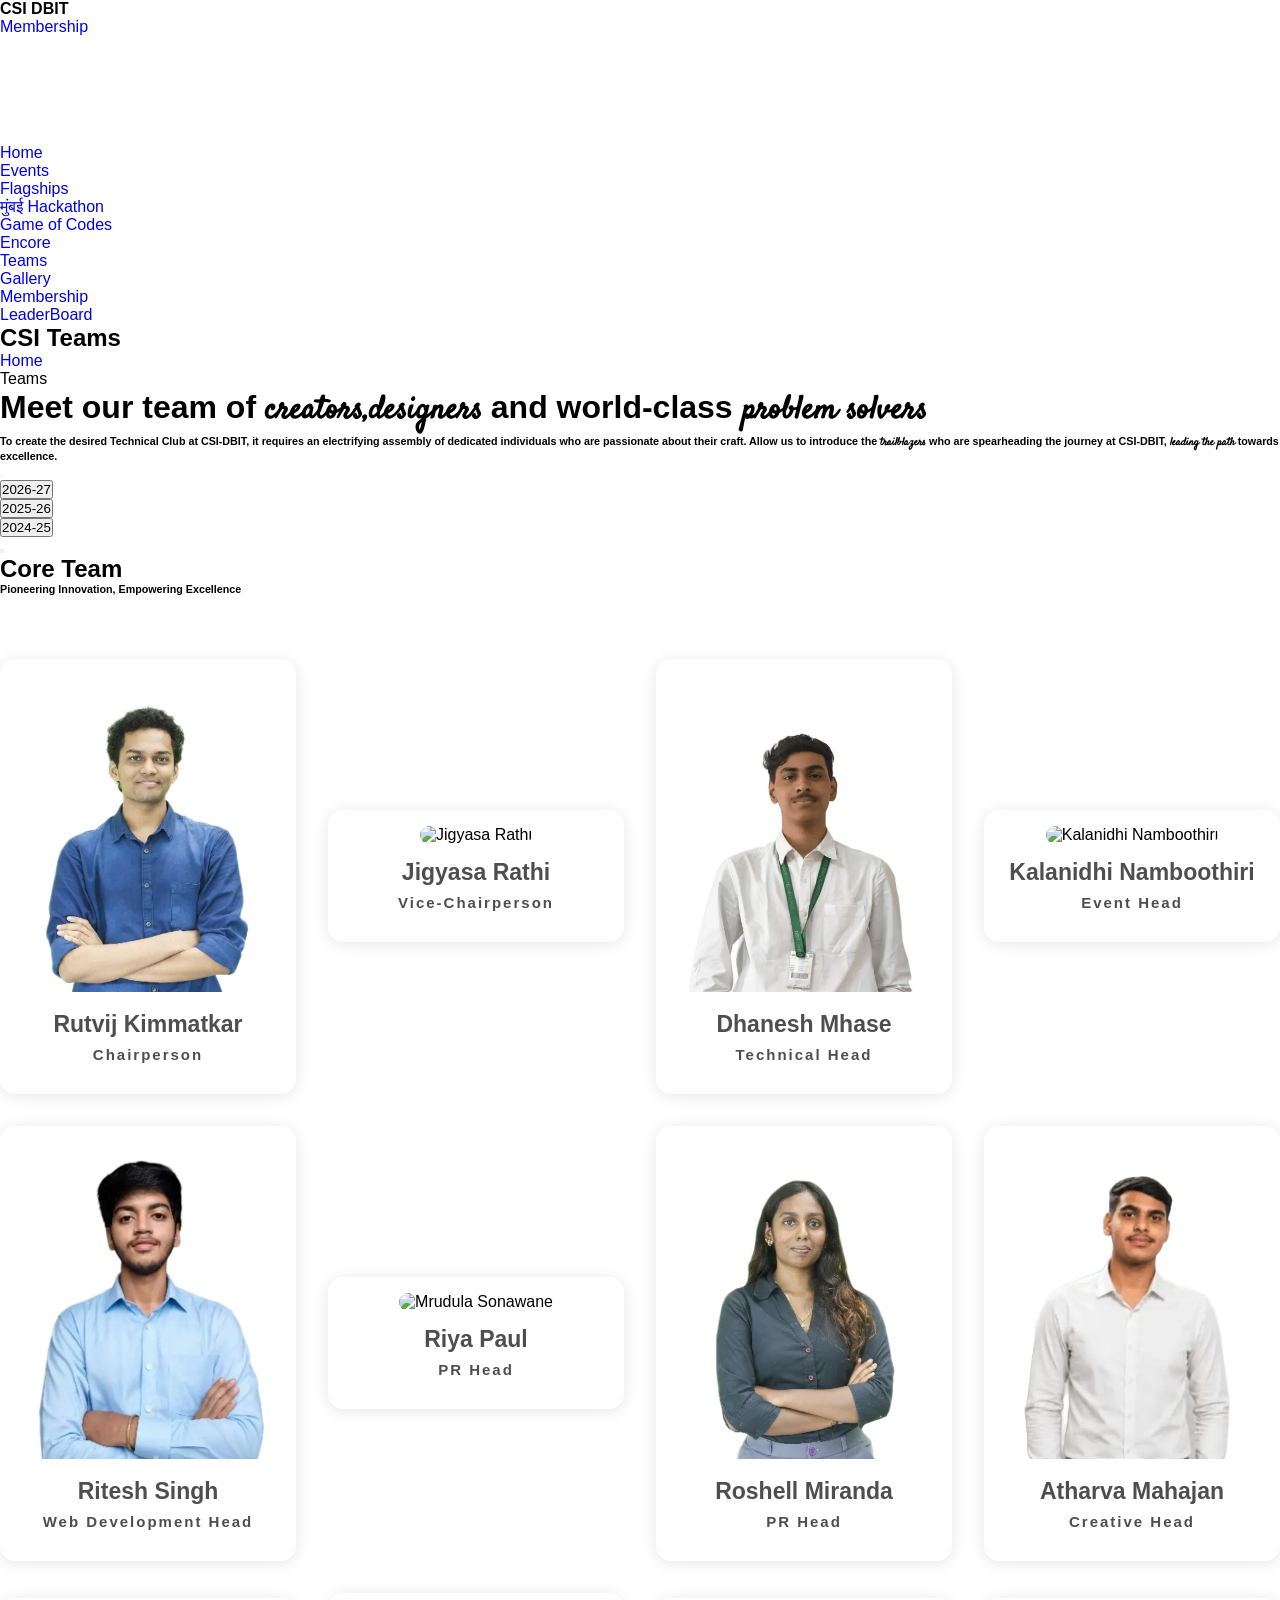
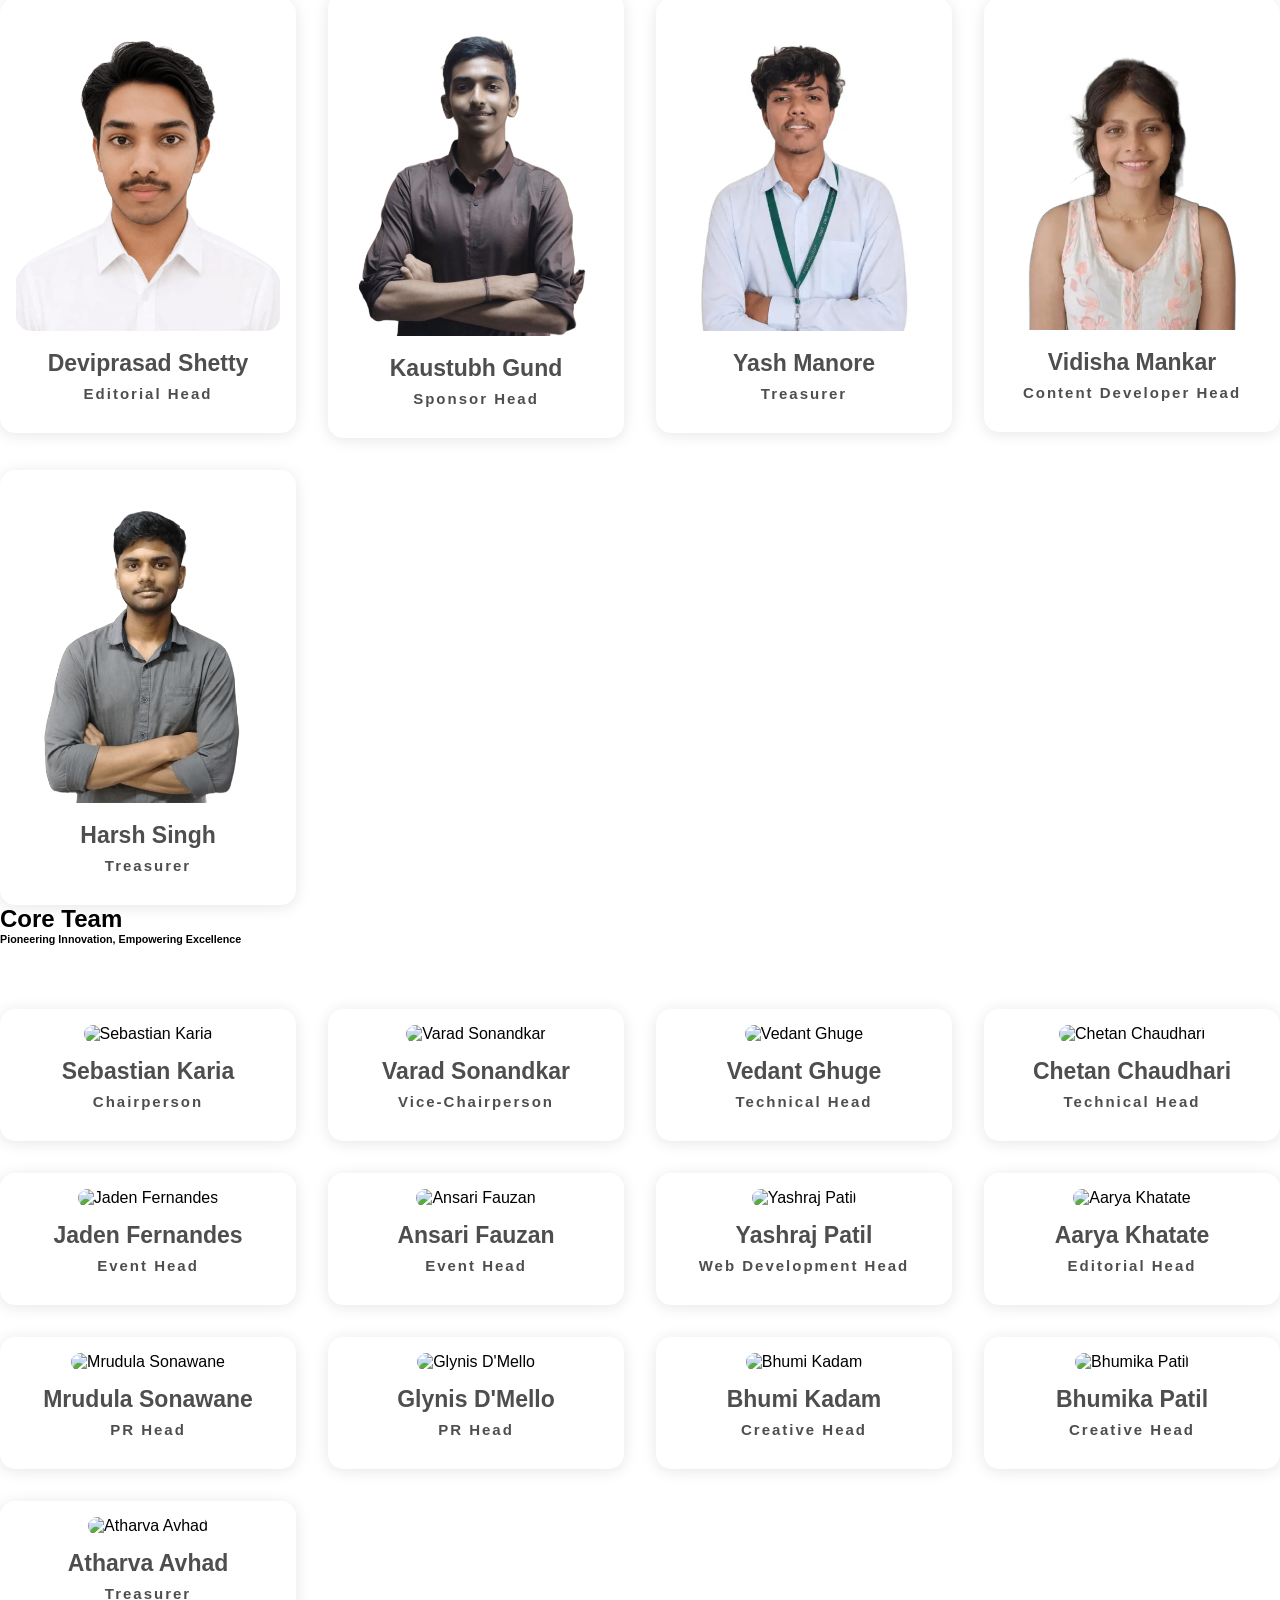
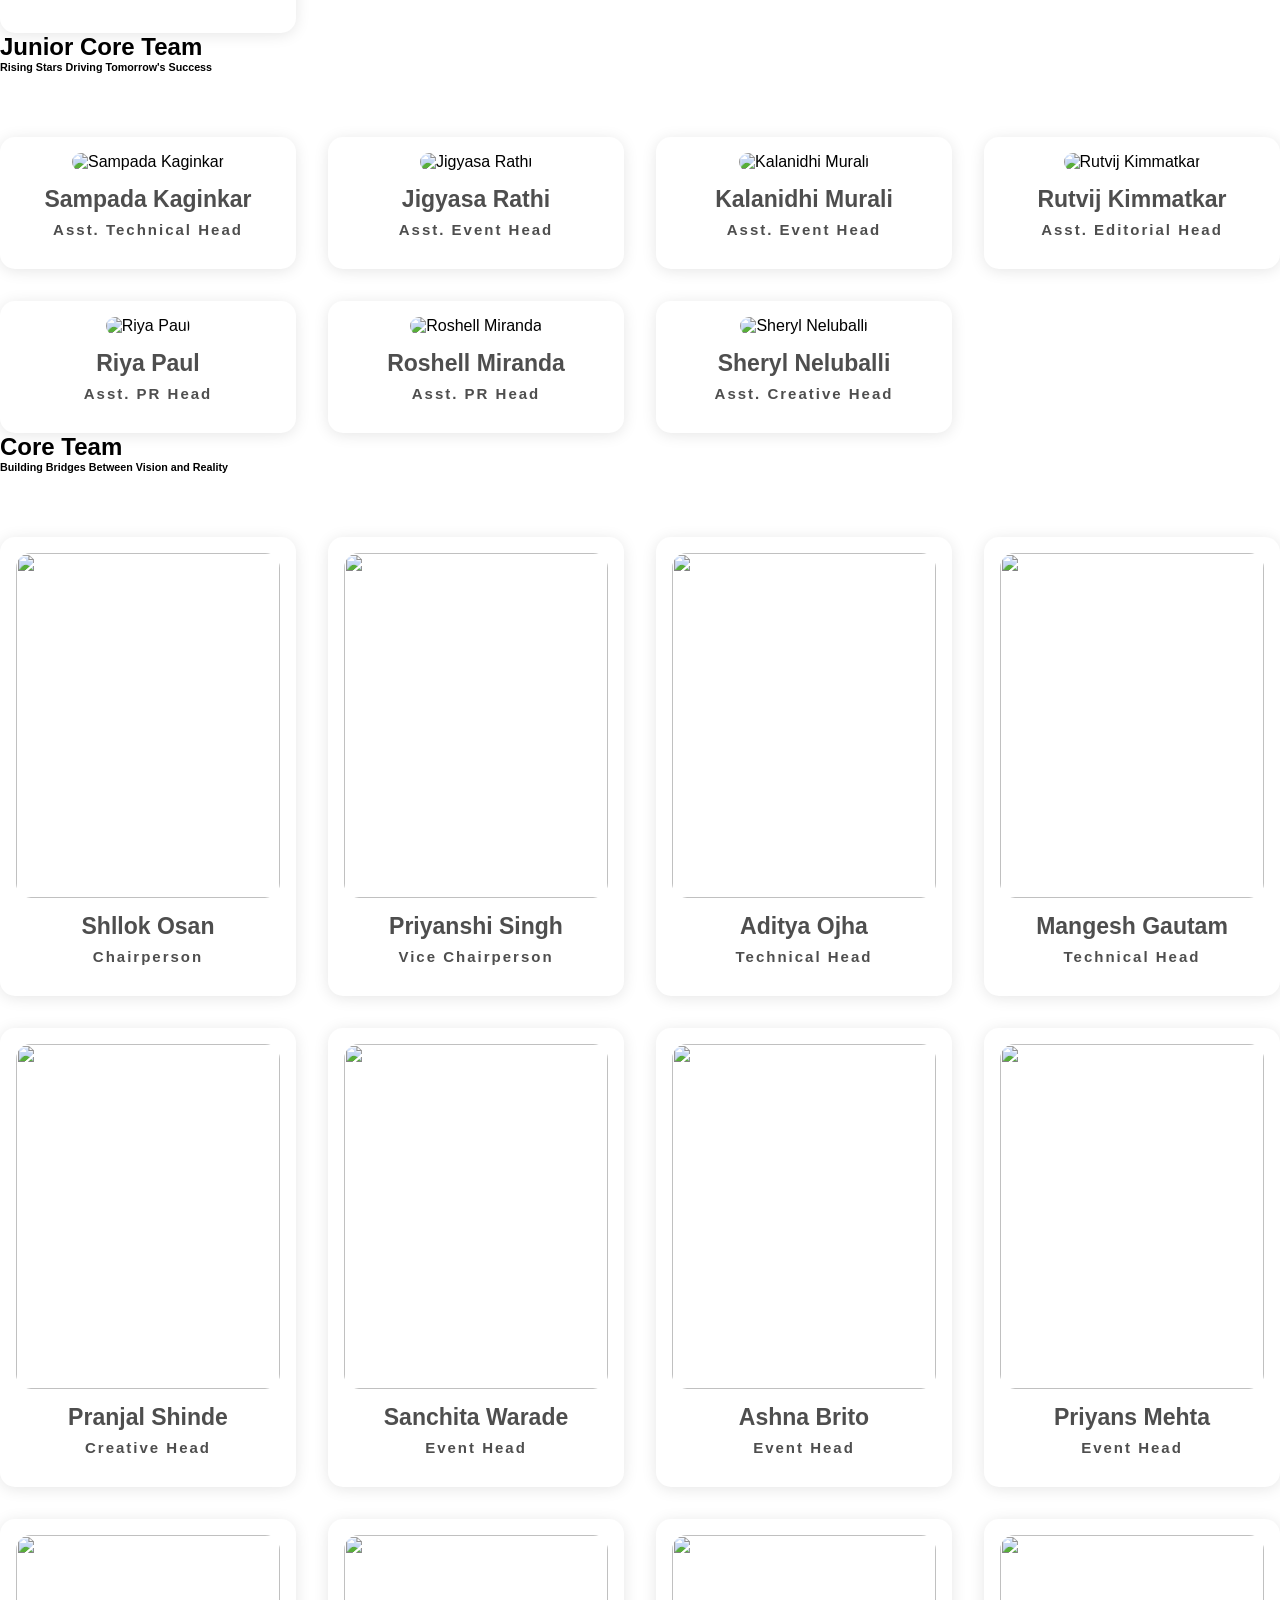
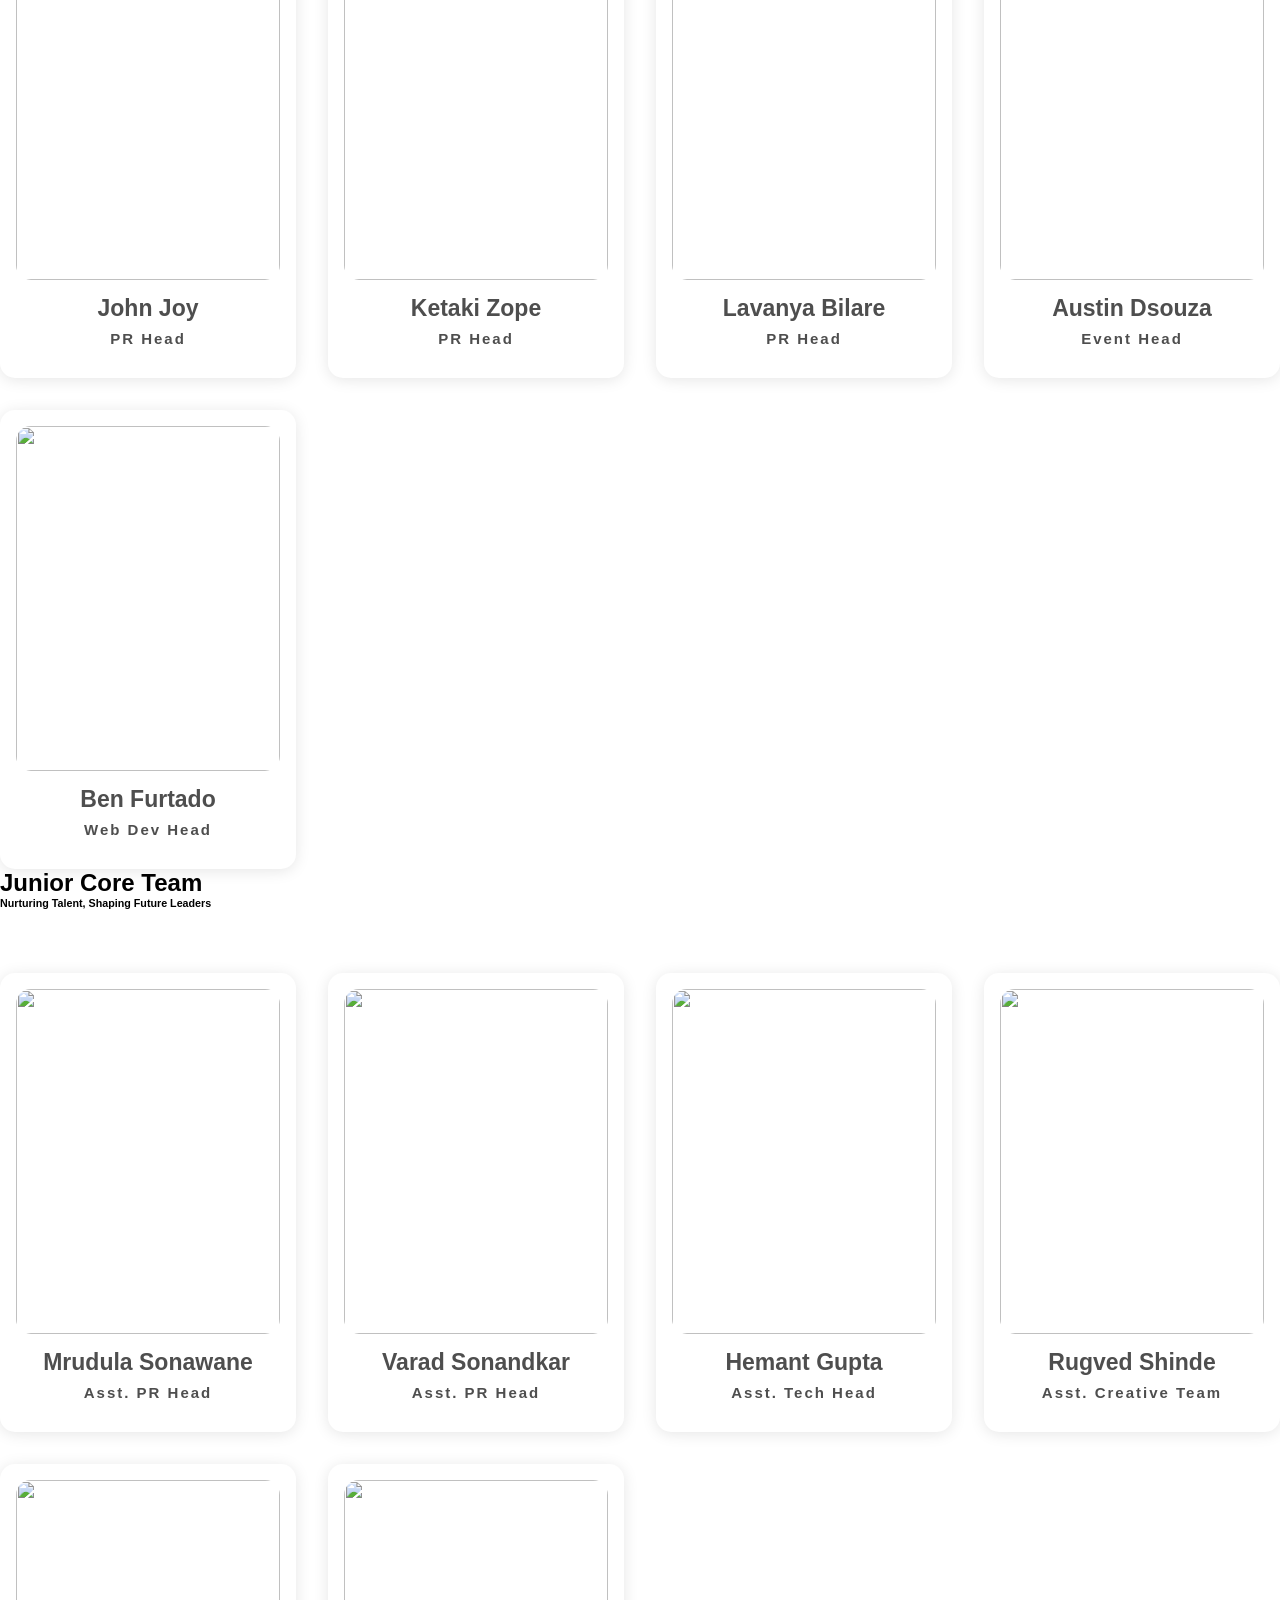
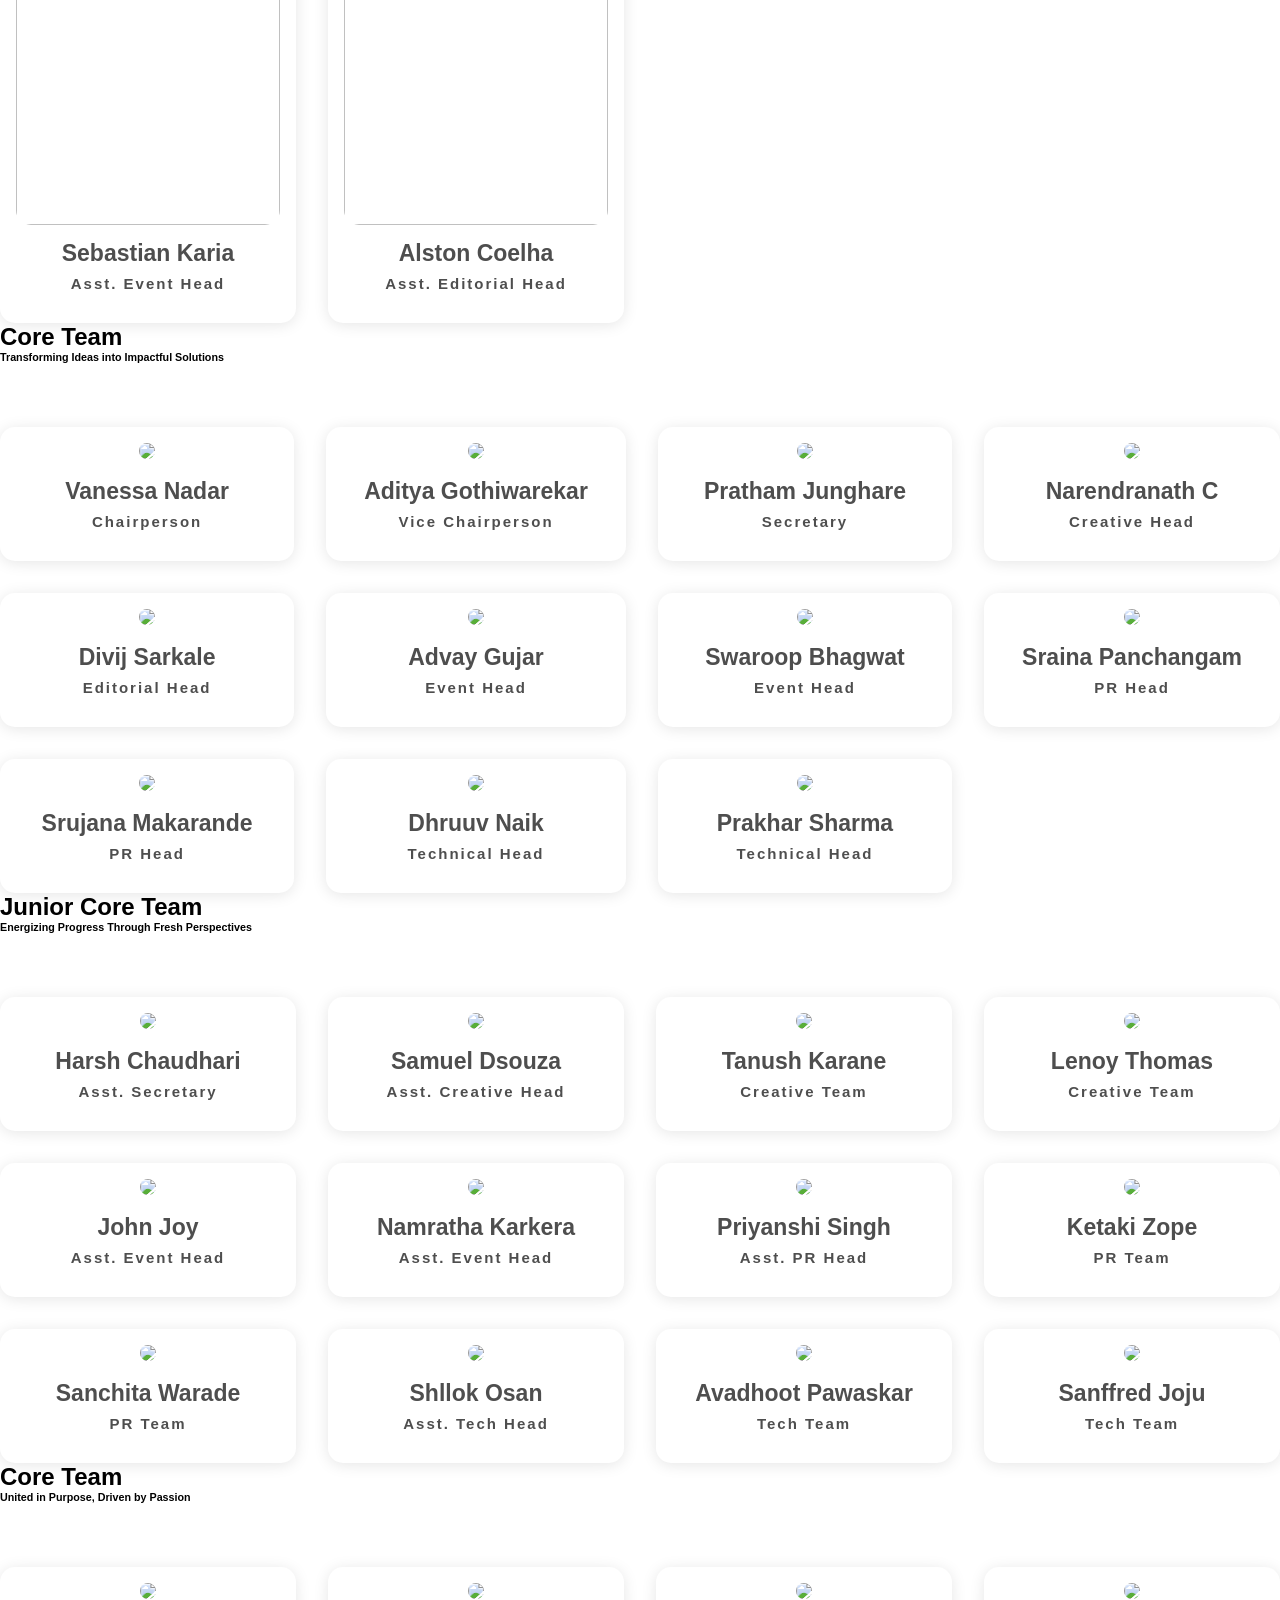
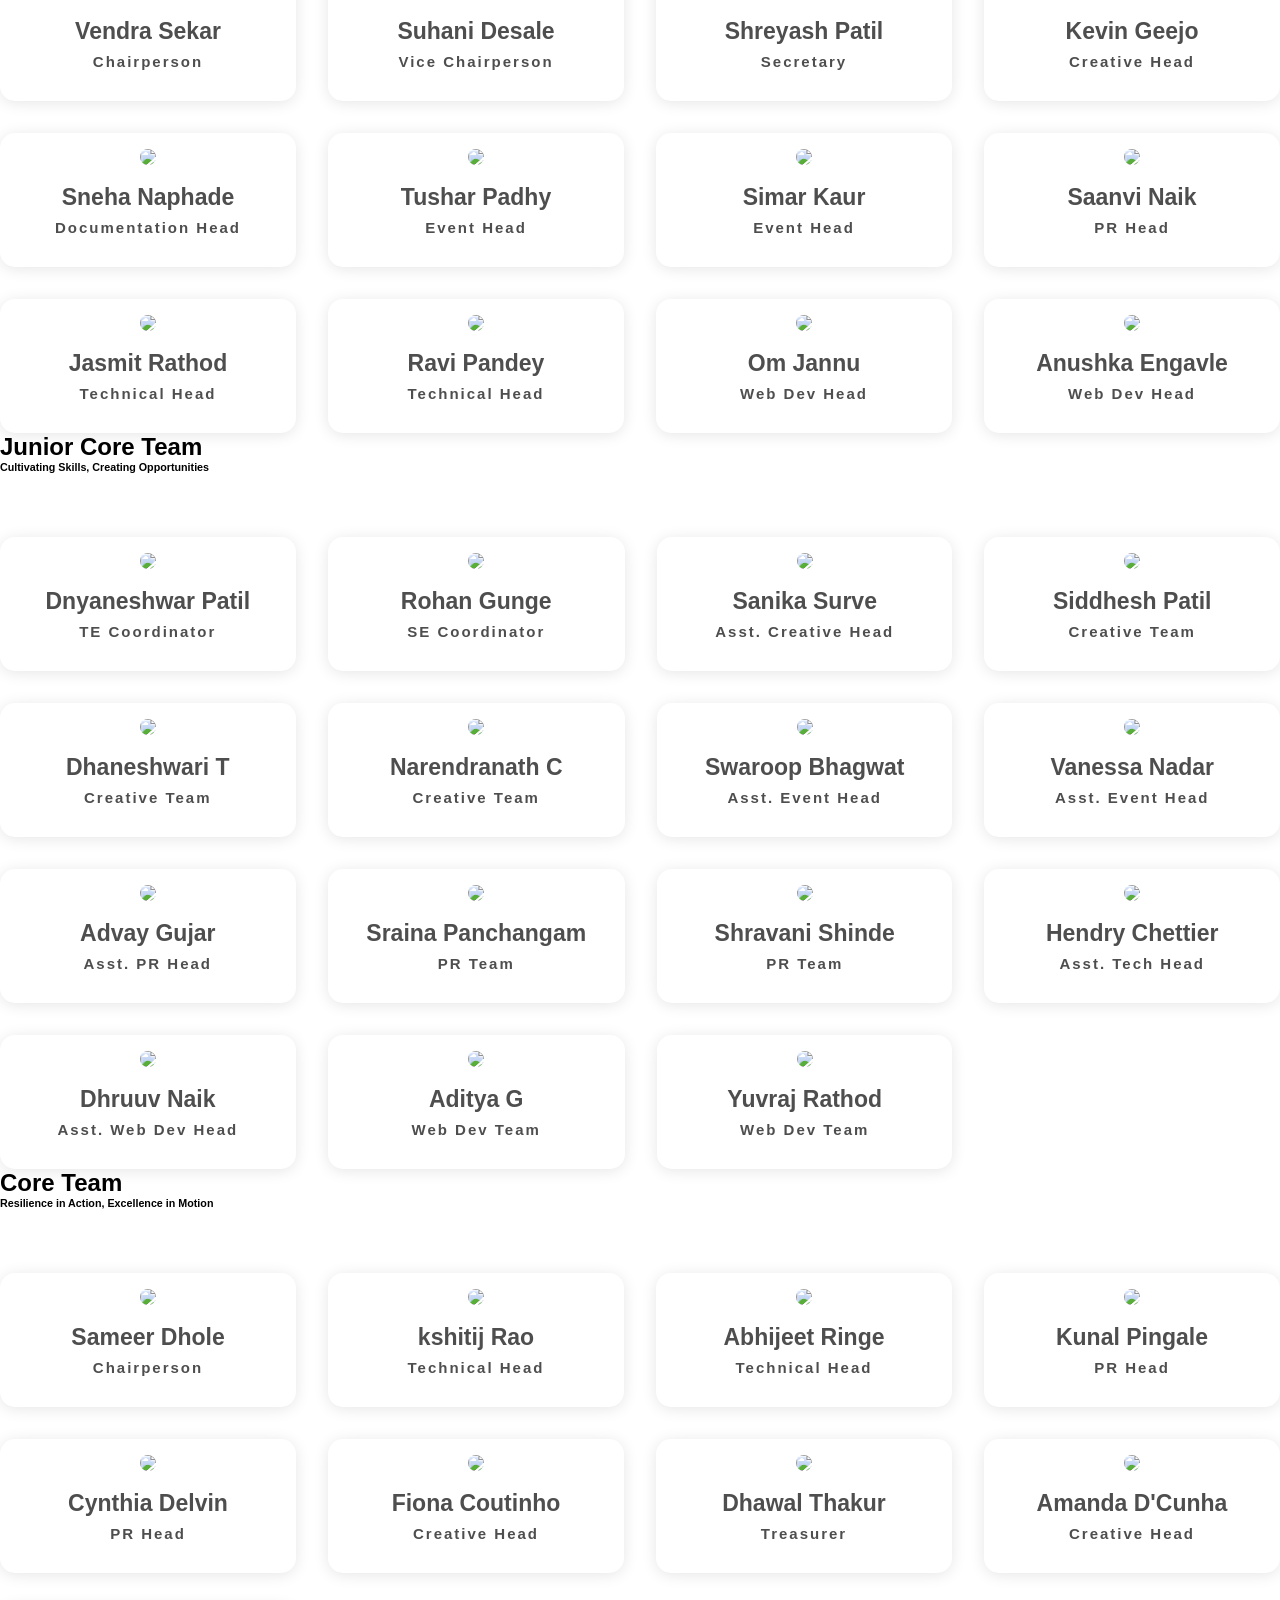
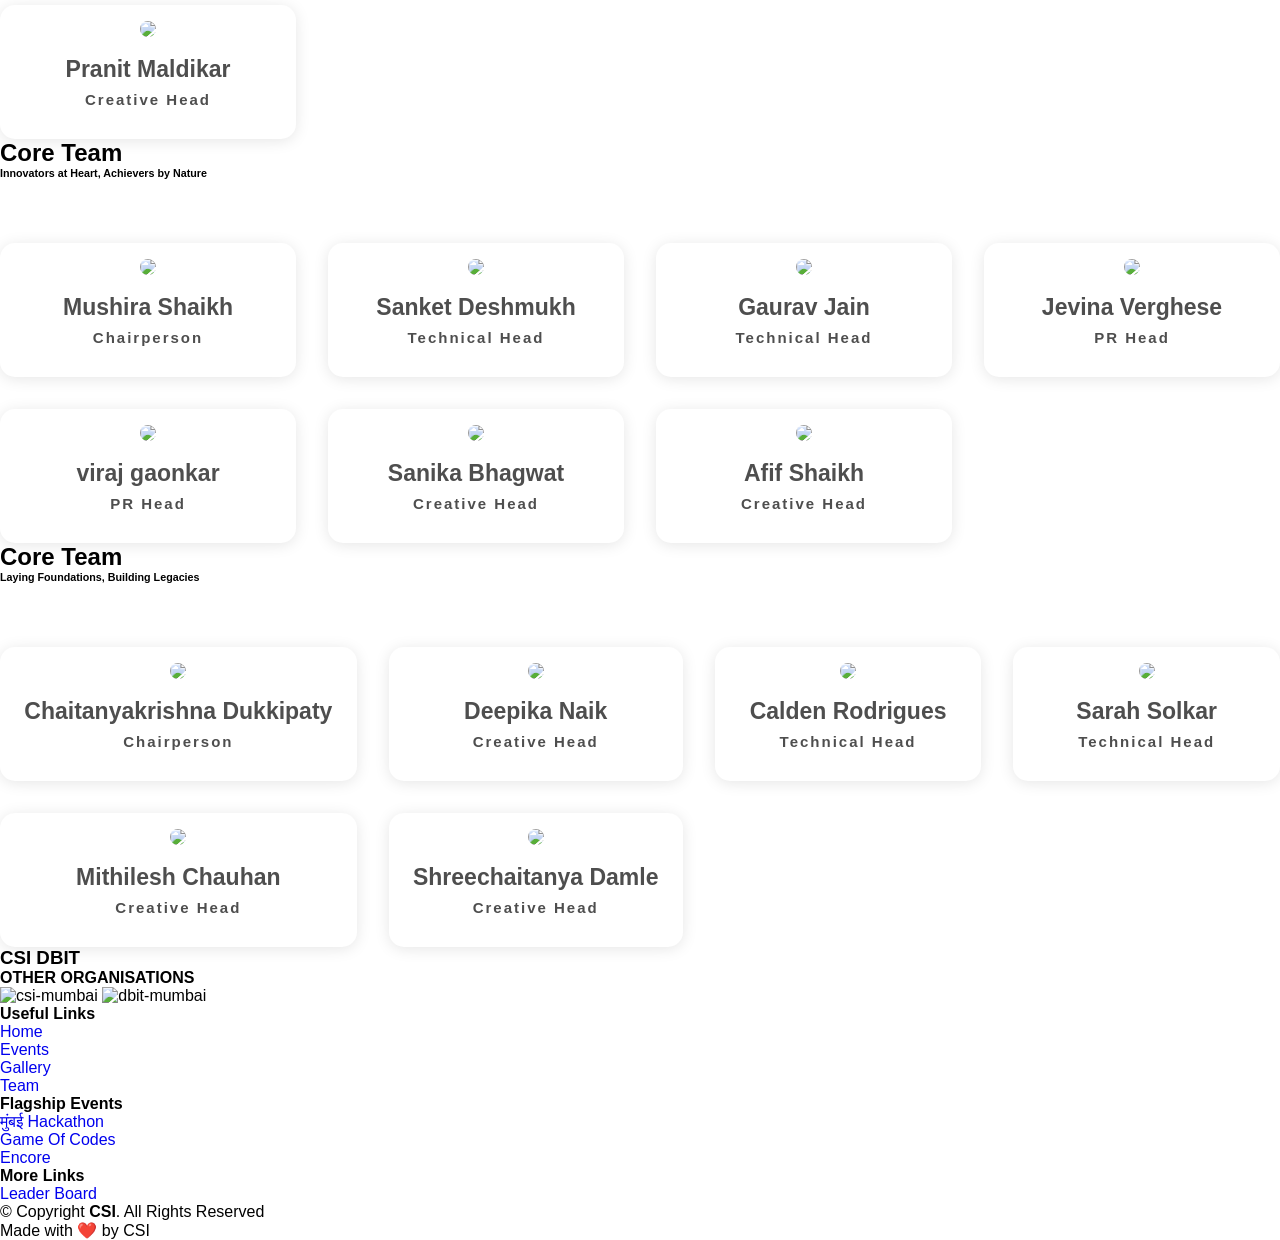
==== team.html @ 59ba9dfb "added core team 2026, updated event page and membership page" ====
<!DOCTYPE html>
<html lang="en">

<head>
  <meta charset="utf-8" />
  <meta content="width=device-width, initial-scale=1.0" name="viewport" />

  <title>Teams | CSI-DBIT</title>
  <meta content="" name="description" />
  <meta content="" name="keywords" />

  <!-- Favicons -->
  <link rel="apple-touch-icon" sizes="180x180" href="/assets/img/favicon/apple-touch-icon.png" />
  <link rel="icon" type="image/png" sizes="32x32" href="/assets/img/favicon//favicon-32x32.png" />
  <link rel="icon" type="image/png" sizes="16x16" href="/assets/img/favicon//favicon-16x16.png" />
  <link rel="manifest" href="/assets/img/favicon//site.webmanifest" />

  <!-- Google Fonts -->
  <link
    href="https://fonts.googleapis.com/css?family=Open+Sans:300,300i,400,400i,600,600i,700,700i|Roboto:300,300i,400,400i,500,500i,700,700i|Poppins:300,300i,400,400i,500,500i,600,600i,700,700i"
    rel="stylesheet" />

  <!-- Vendor CSS Files -->
  <link href="assets/vendor/animate.css/animate.min.css" rel="stylesheet" />
  <link href="assets/vendor/bootstrap/css/bootstrap.min.css" rel="stylesheet" />
  <link href="assets/vendor/bootstrap-icons/bootstrap-icons.css" rel="stylesheet" />
  <link href="assets/vendor/boxicons/css/boxicons.min.css" rel="stylesheet" />
  <link href="assets/vendor/glightbox/css/glightbox.min.css" rel="stylesheet" />
  <link href="assets/vendor/swiper/swiper-bundle.min.css" rel="stylesheet" />

  <!-- cdn css links  -->
  <link href="https://cdn.jsdelivr.net/npm/remixicon@2.5.0/fonts/remixicon.css" rel="stylesheet" />

  <!-- Template Main CSS File -->
  <link rel="stylesheet" type="text/css" href="assets/css/team/team.css" />
  <link href="./assets/css/preloader/preloader.css" rel="stylesheet" />
  <link href="assets/css/style.css" rel="stylesheet" />
  <style>
    .team-content2024 img {
      height: 345px;
      object-fit: contain;
      border-radius: 15px;
      margin-bottom: 15px;
      display: block;
      position: relative;
      margin-left: auto;
      margin-right: auto;
    }
  </style>
</head>

<body>
  <script>
    // when page reloads auto selects the 2025 button which solves a bug where the other button were getting a bit issue when page is reloaded
    // JavaScript to simulate a button click on page load
    document.addEventListener("DOMContentLoaded", function () {
      // Simulate click on the "2025" button
      const tab2025Button = document.getElementById("pills-2026-tab");
      if (tab2025Button) {
        tab2025Button.click(); // Simulate the click
      }
    });
  </script>

  <!-- preloader -->
  <div id="preloader" class="preloader">
    <main>
      <div class="cell">
        <div class="pl pl-leapfrog"></div>
        <div class="pl-name"><b>CSI DBIT</b></div>
      </div>
    </main>
  </div>

  <!-- registration link  -->
  <div class="csi-registration">
    <a href="/csi-membership.html">Membership</a>
  </div>

  <!-- social links  -->
  <div class="socialLinks">
    <ul>
      <li class="fbicon">
        <a target="_blank" href="https://www.facebook.com/csidbit/"><i class="fa-brands fa-facebook"></i></a>
      </li>
      <li class="yticon">
        <a target="_blank" href="https://www.youtube.com/c/CSIDBIT"><i class="fa-brands fa-youtube"></i></a>
      </li>
      <li class="twiticon">
        <a target="_blank" href="https://twitter.com/csidbit"><i class="fa-brands fa-twitter"></i></a>
      </li>
      <li class="igicon">
        <a target="_blank" href="https://www.instagram.com/csidbit/"><i class="fa-brands fa-instagram"></i></a>
      </li>
      <li class="liknicon">
        <a target="_blank" href="https://www.linkedin.com/company/computer-society-of-india-csi-dbit/mycompany/"><i
            class="fa-brands fa-linkedin"></i></a>
      </li>
      <!-- <li class="giticon"><a target="_blank" href="https://www.instagram.com/csidbit/"><i class="fa-brands fa-github"></i></a></li> -->
    </ul>
  </div>
  <!-- social links end  -->

  <!-- ======= Hero Section ======= -->
  <!-- <section id="hero">
  <div class="hero-container">
      <a href="index.html" class="hero-logo" data-aos="zoom-in">
          <img src="assets/img/CSI-DBIT.png" alt="">
      </a>
      <h1 data-aos="zoom-in">Computer Society Of India</h1>
      <h4 data-aos="fade-up"> Largest Student Chapter in DBIT </h4>
      <a data-aos="fade-up" data-aos-delay="200" href="#about" class="btn-get-started scrollto">Get Started</a>
  </div>
  </section> -->
  <!-- End Hero -->

  <!-- ======= Header ======= -->
  <header id="header" class="d-flex align-items-center">
    <div class="container d-flex align-items-center justify-content-between">
      <div class="logo">
        <a href="/index.html"><img src="/assets/img/csiLogo_w-name.png" alt="" class="img-fluid" /></a>
      </div>

      <nav id="navbar" class="navbar">
        <ul>
          <li><a class="nav-link" href="/index.html">Home</a></li>
          <li><a class="nav-link" href="/events.html">Events</a></li>
          <li class="dropdown">
            <a href="#">
              <span>Flagships</span><i class="bi bi-chevron-down"></i>
            </a>
            <ul>
              <li><a href="/mumbaiHackathon.html">मुंबई Hackathon</a></li>
              <li><a href="/gameOfCodes.html">Game of Codes</a></li>
              <li><a href="/encore.html">Encore</a></li>
            </ul>
          </li>
          <li><a class="nav-link active" href="/team.html">Teams</a></li>
          <li><a class="nav-link" href="/gallery.html">Gallery</a></li>
          <li>
            <a class="nav-link membership-mob" target="_blank" href="/csi-membership.html">Membership</a>
          </li>
          <li>
            <a class="nav-link" href="/csi-leaderBoard.html">LeaderBoard</a>
          </li>

          <!-- <li class="dropdown"><a href="#"><span>More</span> <i class="bi bi-chevron-down"></i></a>
                    <ul>
                        <li><a href="#">Team</a></li>
                        <li><a href="/csi-reports.html">Reports</a></li>
                        <li><a href="/csi-projects.html">Projects</a></li>
                        <li><a href="/csi-leaderBoard.html">Leader Board</a></li>
                    </ul>
                </li> -->
        </ul>
        <i class="bi bi-list mobile-nav-toggle"></i>
      </nav>
      <!-- .navbar -->
    </div>
  </header>
  <!-- End Header -->

  <main id="main">
    <!-- ======= Breadcrumbs Section ======= -->
    <section class="breadcrumbs">
      <div class="container">
        <div class="d-flex justify-content-between align-items-center">
          <h2>CSI Teams</h2>
          <ol>
            <li><a href="index.html">Home</a></li>
            <li>Teams</li>
          </ol>
        </div>
      </div>
    </section>
    <!-- Breadcrumbs Section -->
    <div class="team-header container pt-5">
      <div>
        <h1 class="w-50 pb-3">
          Meet our team of <span>creators,designers</span> and world-class
          <span>problem solvers</span>
        </h1>
        <h6 class="w-75">
          To create the desired Technical Club at CSI-DBIT, it requires an
          electrifying assembly of dedicated individuals who are passionate
          about their craft. Allow us to introduce the
          <span>trailblazers</span> who are spearheading the journey at
          CSI-DBIT, <span>leading the path</span> towards excellence.
        </h6>
      </div>
    </div>
    <!-- tabs section  -->

    <section style="background-color: white" id="portfolio" class="portfolio section-bg">
      <div class="container">
        <ul class="nav nav-pills nav-fill w-50 mx-auto pt-3" id="pills-tab" role="tablist">
          <li class="nav-item">
            <button class="nav-link" id="prev-btn" type="button" aria-label="Previous years">
              <i class="bi bi-chevron-left"></i>
            </button>
          </li>
          <li class="nav-item" role="presentation">
            <button class="nav-link active" id="pills-2026-tab" data-bs-toggle="pill" data-bs-target="#pills-2026"
              type="button" role="tab" aria-controls="pills-2026" aria-selected="true">
              2026-27
            </button>
          </li>

          <li class="nav-item" role="presentation">
            <button class="nav-link" id="pills-2025-tab" data-bs-toggle="pill" data-bs-target="#pills-2025"
              type="button" role="tab" aria-controls="pills-2025" aria-selected="false">
              2025-26
            </button>
          </li>
          <li class="nav-item" role="presentation">
            <button class="nav-link" id="pills-2024-tab" data-bs-toggle="pill" data-bs-target="#pills-2024"
              type="button" role="tab" aria-controls="pills-2024" aria-selected="false">
              2024-25
            </button>
          </li>
          <li class="nav-item" role="presentation">
            <button class="nav-link" id="pills-2023-tab" data-bs-toggle="pill" data-bs-target="#pills-2023"
              type="button" role="tab" aria-controls="pills-2023" aria-selected="false">
              2023-24
            </button>
          </li>
          <li class="nav-item" role="presentation">
            <button class="nav-link" id="pills-2022-tab" data-bs-toggle="pill" data-bs-target="#pills-2022"
              type="button" role="tab" aria-controls="pills-2022" aria-selected="false">
              2022-23
            </button>
          </li>
          <li class="nav-item" role="presentation">
            <button class="nav-link" id="pills-2021-tab" data-bs-toggle="pill" data-bs-target="#pills-2021"
              type="button" role="tab" aria-controls="pills-2021" aria-selected="false">
              2021-22
            </button>
          </li>
          <li class="nav-item" role="presentation">
            <button class="nav-link" id="pills-2020-tab" data-bs-toggle="pill" data-bs-target="#pills-2020"
              type="button" role="tab" aria-controls="pills-2020" aria-selected="false">
              2019-20
            </button>
          </li>
          <li class="nav-item" role="presentation">
            <button class="nav-link" id="pills-2019-tab" data-bs-toggle="pill" data-bs-target="#pills-2019"
              type="button" role="tab" aria-controls="pills-2019" aria-selected="false">
              2018-19
            </button>
          </li>
          <li class="nav-item">
            <button class="nav-link" id="next-btn" type="button" aria-label="Next years">
              <i class="bi bi-chevron-right"></i>
            </button>
          </li>
        </ul>

        <div class="tab-content" id="pills-tabContent">

          <div class="tab-pane fade show active" id="pills-2026" role="tabpanel" aria-labelledby="pills-2026-tab">
            <div class="row mt-5">
              <h1>Core Team</h1>
              <h6>
                Pioneering Innovation, Empowering Excellence
              </h6>
            </div>
            <div class="team-content team-content2025">
              <div class="box">
                <img src="assets/img/team/2026/Rutvij Kimmatkar.webp" loading="lazy" alt="Rutvij Kimmatkar" />
                <h3>Rutvij Kimmatkar</h3>
                <h5>Chairperson</h5>
                <div class="cust_icons">
                  <a href="https://www.linkedin.com/in/rutvij-kimmatkar-7b5352222" target="_blank"><i
                      class="fa-brands fa-linkedin fa-lg icon1"></i></a>
                  <a href="https://github.com/RutvijKimmatkar" target="_blank"><i
                      class="fa-brands fa-github fa-lg icon2"></i></a>
                </div>
              </div>
              <div class="box">
                <img src="assets/img/team/2025/Jigyasa Rathi.webp" loading="lazy" alt="Jigyasa Rathi" />
                <h3>Jigyasa Rathi</h3>
                <h5>Vice-Chairperson</h5>
                <div class="cust_icons">
                  <a href="" target="_blank"><i class="fa-brands fa-linkedin fa-lg icon1"></i></a>
                  <a href="" target="_blank"><i class="fa-brands fa-github fa-lg icon2"></i></a>
                </div>
              </div>
              <div class="box">
                <img src="assets/img/team/2026/Dhanesh Mhase.webp" loading="lazy" alt="Dhanesh Mhase" />
                <h3>Dhanesh Mhase</h3>
                <h5>Technical Head</h5>
                <div class="cust_icons">
                  <a href="https://www.linkedin.com/in/dhanesh-mhase-452a9a3a9/" target="_blank"><i
                      class="fa-brands fa-linkedin fa-lg icon1"></i></a>
                  <a href="https://github.com/Dhanesh-Mhase" target="_blank"><i
                      class="fa-brands fa-github fa-lg icon2"></i></a>
                </div>
              </div>
              <div class="box">
                <img src="assets/img/team/2025/Kalanidhi Murali.webp" loading="lazy" alt="Kalanidhi Namboothiri" />
                <h3>Kalanidhi Namboothiri</h3>
                <h5>Event Head</h5>
                <div class="cust_icons">
                  <a href="https://www.linkedin.com/in/kalanidhi-n/" target="_blank"><i
                      class="fa-brands fa-linkedin fa-lg icon1"></i></a>
                  <a href="" target="_blank"><i class="fa-brands fa-github fa-lg icon2"></i></a>
                </div>
              </div>
              <div class="box">
                <img src="/assets/img/team/2026/Ritesh Singh.webp" loading="lazy" alt="Ritesh Singh" />
                <h3>Ritesh Singh</h3>
                <h5>Web Development Head</h5>
                <div class="cust_icons">
                  <a href="https://www.linkedin.com/in/ritesh-singh-704386380/" target="_blank"><i
                      class="fa-brands fa-linkedin fa-lg icon1"></i></a>
                  <a href="https://github.com/Ritesh-singh2006" target="_blank"><i
                      class="fa-brands fa-github fa-lg icon2"></i></a>
                </div>
              </div>
              <div class="box">
                <img src="assets/img/team/2025/Riya Paul.webp" loading="lazy" alt="Mrudula Sonawane" />
                <h3>Riya Paul</h3>
                <h5>PR Head</h5>
                <div class="cust_icons">
                  <a href="" target="_blank"><i class="fa-brands fa-linkedin fa-lg icon1"></i></a>
                  <a href="" target="_blank"><i class="fa-brands fa-github fa-lg icon2"></i></a>
                </div>
              </div>
              <div class="box">
                <img src="assets/img/team/2026/Roshell Miranda.webp" loading="lazy" alt="Roshell Miranda" />
                <h3>Roshell Miranda</h3>
                <h5>PR Head</h5>
                <div class="cust_icons">
                  <a href="" target="_blank"><i class="fa-brands fa-linkedin fa-lg icon1"></i></a>
                  <a href="" target="_blank"><i class="fa-brands fa-github fa-lg icon2"></i></a>
                </div>
              </div>
              <div class="box">
                <img src="assets/img/team/2026/Atharva Mahajan.webp" loading="lazy" alt="Atharva Mahajan" />
                <h3>Atharva Mahajan</h3>
                <h5>Creative Head</h5>
                <div class="cust_icons">
                  <a href="" target="_blank"><i class="fa-brands fa-linkedin fa-lg icon1"></i></a>
                  <a href="" target="_blank"><i class="fa-brands fa-github fa-lg icon2"></i></a>
                </div>
              </div>
              <div class="box">
                <img src="assets/img/team/2026/Deviprasad Shetty.webp" loading="lazy" alt="Deviprasad Shetty" />
                <h3>Deviprasad Shetty</h3>
                <h5>Editorial Head</h5>
                <div class="cust_icons">
                  <a href="" target="_blank"><i class="fa-brands fa-linkedin fa-lg icon1"></i></a>
                  <a href="" target="_blank"><i class="fa-brands fa-github fa-lg icon2"></i></a>
                </div>
              </div>
              <div class="box">
                <img src="assets/img/team/2026/Kaustubh Gund.webp" loading="lazy" alt="Kaustubh Gund" />
                <h3>Kaustubh Gund</h3>
                <h5>Sponsor Head</h5>
                <div class="cust_icons">
                  <a href="" target="_blank"><i class="fa-brands fa-linkedin fa-lg icon1"></i></a>
                  <a href="" target="_blank"><i class="fa-brands fa-github fa-lg icon2"></i></a>
                </div>
              </div>
              <div class="box">
                <img src="assets/img/team/2026/Yash Manore.webp" loading="lazy" alt="Yash Manore" />
                <h3>Yash Manore</h3>
                <h5>Treasurer</h5>
                <div class="cust_icons">
                  <a href="" target="_blank"><i class="fa-brands fa-linkedin fa-lg icon1"></i></a>
                  <a href="" target="_blank"><i class="fa-brands fa-github fa-lg icon2"></i></a>
                </div>
              </div>
              <div class="box">
                <img src="assets/img/team/2026/Vidisha Mankar.webp" loading="lazy" alt="Vidisha Mankar" />
                <h3>Vidisha Mankar</h3>
                <h5>Content Developer Head</h5>
                <div class="cust_icons">
                  <a href="" target="_blank"><i class="fa-brands fa-linkedin fa-lg icon1"></i></a>
                  <a href="" target="_blank"><i class="fa-brands fa-github fa-lg icon2"></i></a>
                </div>
              </div>
              <div class="box">
                <img src="assets/img/team/2026/Harsh Singh.webp" loading="lazy" alt="Harsh Singh" />
                <h3>Harsh Singh</h3>
                <h5>Treasurer</h5>
                <div class="cust_icons">
                  <a href="" target="_blank"><i class="fa-brands fa-linkedin fa-lg icon1"></i></a>
                  <a href="" target="_blank"><i class="fa-brands fa-github fa-lg icon2"></i></a>
                </div>
              </div>
            </div>
            <!-- <div class="row mt-5">
                <h1 class="mt-5">Junior Core Team</h1>
                <h6>
                  Rising Stars Driving Tomorrow's Success
                </h6>
              </div>
              <div class="team-content team-content2025">
                <div class="box">
                  <img src="assets/img/team/2025/Sampada Kaginkar.webp" loading="lazy" alt="Sampada Kaginkar" />
                  <h3>Sampada Kaginkar</h3>
                  <h5>Asst. Technical Head</h5>
                  <div class="cust_icons">
                    <a href="http://www.linkedin.com/in/sampada-kaginkar" target="_blank"><i class="fa-brands fa-linkedin fa-lg icon1"></i></a>
                    <a href="https://github.com/Sampada-26" target="_blank"><i class="fa-brands fa-github fa-lg icon2"></i></a>
                  </div>
                </div>
                <div class="box">
                  <img src="assets/img/team/2025/Jigyasa Rathi.webp" loading="lazy" alt="Jigyasa Rathi" />
                  <h3>Jigyasa Rathi</h3>
                  <h5>Asst. Event Head</h5>
                  <div class="cust_icons">
                    <a href="" target="_blank"><i class="fa-brands fa-linkedin fa-lg icon1"></i></a>
                    <a href="" target="_blank"><i class="fa-brands fa-github fa-lg icon2"></i></a>
                  </div>
                </div>
                <div class="box">
                  <img src="assets/img/team/2025/Kalanidhi Murali.webp" loading="lazy" alt="Kalanidhi Murali" />
                  <h3>Kalanidhi Murali</h3>
                  <h5>Asst. Event Head</h5>
                  <div class="cust_icons">
                    <a href="" target="_blank"><i class="fa-brands fa-linkedin fa-lg icon1"></i></a>
                    <a href="" target="_blank"><i class="fa-brands fa-github fa-lg icon2"></i></a>
                  </div>
                </div>
                <div class="box">
                  <img src="assets/img/team/2025/Rutvij Kimmatkar.webp" loading="lazy" alt="Rutvij Kimmatkar" />
                  <h3>Rutvij Kimmatkar</h3>
                  <h5>Asst. Editorial Head</h5>
                  <div class="cust_icons">
                    <a href="https://www.linkedin.com/in/rutvij-kimmatkar-7b5352222" target="_blank"><i class="fa-brands fa-linkedin fa-lg icon1"></i></a>
                    <a href="https://github.com/RutvijKimmatkar" target="_blank"><i class="fa-brands fa-github fa-lg icon2"></i></a>
                  </div>
                </div>
                <div class="box">
                  <img src="assets/img/team/2025/Riya Paul.webp" loading="lazy" alt="Riya Paul" />
                  <h3>Riya Paul</h3>
                  <h5>Asst. PR Head</h5>
                  <div class="cust_icons">
                    <a href="" target="_blank"><i class="fa-brands fa-linkedin fa-lg icon1"></i></a>
                    <a href="" target="_blank"><i class="fa-brands fa-github fa-lg icon2"></i></a>
                  </div>
                </div>
                <div class="box">
                  <img src="assets/img/team/2025/Roshell Miranda.webp" loading="lazy" alt="Roshell Miranda" />
                  <h3>Roshell Miranda</h3>
                  <h5>Asst. PR Head</h5>
                  <div class="cust_icons">
                    <a href="" target="_blank"><i class="fa-brands fa-linkedin fa-lg icon1"></i></a>
                    <a href="" target="_blank"><i class="fa-brands fa-github fa-lg icon2"></i></a>
                  </div>
                </div>
                <div class="box">
                  <img src="assets/img/team/2025/Sheryl Neluballi.webp" loading="lazy" alt="Sheryl Neluballi" />
                  <h3>Sheryl Neluballi </h3>
                  <h5>Asst. Creative Head</h5>
                  <div class="cust_icons">
                    <a href="" target="_blank"><i class="fa-brands fa-linkedin fa-lg icon1"></i></a>
                    <a href="" target="_blank"><i class="fa-brands fa-github fa-lg icon2"></i></a>
                  </div>
                </div>
              </div> -->
          </div>

          <div class="tab-pane fade" id="pills-2025" role="tabpanel" aria-labelledby="pills-2025-tab">
            <div class="row mt-5">
              <h1>Core Team</h1>
              <h6>
                Pioneering Innovation, Empowering Excellence
              </h6>
            </div>
            <div class="team-content team-content2025">
              <div class="box">
                <img src="assets/img/team/2025/Sebastian Karia.webp" loading="lazy" alt="Sebastian Karia" />
                <h3>Sebastian Karia</h3>
                <h5>Chairperson</h5>
                <div class="cust_icons">
                  <a href="https://www.linkedin.com/in/sebastiankaria/" target="_blank"><i
                      class="fa-brands fa-linkedin fa-lg icon1"></i></a>
                  <a href="https://github.com/sebastiankaria14" target="_blank"><i
                      class="fa-brands fa-github fa-lg icon2"></i></a>
                </div>
              </div>
              <div class="box">
                <img src="assets/img/team/2025/Varad Sonandkar.webp" loading="lazy" alt="Varad Sonandkar" />
                <h3>Varad Sonandkar</h3>
                <h5>Vice-Chairperson</h5>
                <div class="cust_icons">
                  <a href="https://www.linkedin.com/in/varad-sonandkar-5b9b97376" target="_blank"><i
                      class="fa-brands fa-linkedin fa-lg icon1"></i></a>
                  <a href="https://github.com/Varad-Sonandkar" target="_blank"><i
                      class="fa-brands fa-github fa-lg icon2"></i></a>
                </div>
              </div>
              <div class="box">
                <img src="assets/img/team/2025/Vedant Ghuge.webp" loading="lazy" alt="Vedant Ghuge" />
                <h3>Vedant Ghuge</h3>
                <h5>Technical Head</h5>
                <div class="cust_icons">
                  <a href="https://www.linkedin.com/in/vedant-ghuge-a4b679293/" target="_blank"><i
                      class="fa-brands fa-linkedin fa-lg icon1"></i></a>
                  <a href="https://github.com/Ved03G" target="_blank"><i
                      class="fa-brands fa-github fa-lg icon2"></i></a>
                </div>
              </div>
              <div class="box">
                <img src="assets/img/team/2025/Chetan Chaudhari.webp" loading="lazy" alt="Chetan Chaudhari" />
                <h3>Chetan Chaudhari</h3>
                <h5>Technical Head</h5>
                <div class="cust_icons">
                  <a href="https://www.linkedin.com/in/chaudharichetan1729/" target="_blank"><i
                      class="fa-brands fa-linkedin fa-lg icon1"></i></a>
                  <a href="https://github.com/Ai-Chetan" target="_blank"><i
                      class="fa-brands fa-github fa-lg icon2"></i></a>
                </div>
              </div>
              <div class="box">
                <img src="assets/img/team/2025/Jaden Fernandes.webp" loading="lazy" alt="Jaden Fernandes" />
                <h3>Jaden Fernandes</h3>
                <h5>Event Head</h5>
                <div class="cust_icons">
                  <a href="https://www.linkedin.com/in/jaden-fernandes-1059342a8" target="_blank"><i
                      class="fa-brands fa-linkedin fa-lg icon1"></i></a>
                  <a href="https://github.com/Jadeyydbit" target="_blank"><i
                      class="fa-brands fa-github fa-lg icon2"></i></a>
                </div>
              </div>
              <div class="box">
                <img src="assets/img/team/2025/Ansari Fauzan.webp" loading="lazy" alt="Ansari Fauzan" />
                <h3>Ansari Fauzan</h3>
                <h5>Event Head</h5>
                <div class="cust_icons">
                  <a href="#" target="_blank"><i class="fa-brands fa-linkedin fa-lg icon1"></i></a>
                  <a href="#" target="_blank"><i class="fa-brands fa-github fa-lg icon2"></i></a>
                </div>
              </div>
              <div class="box">
                <img src="assets/img/team/2025/Yashraj Patil.webp" loading="lazy" alt="Yashraj Patil" />
                <h3>Yashraj Patil</h3>
                <h5>Web Development Head</h5>
                <div class="cust_icons">
                  <a href="https://www.linkedin.com/in/yashraj-patil-/" target="_blank"><i
                      class="fa-brands fa-linkedin fa-lg icon1"></i></a>
                  <a href="https://github.com/Yashrajpatil22" target="_blank"><i
                      class="fa-brands fa-github fa-lg icon2"></i></a>
                </div>
              </div>
              <div class="box">
                <img src="assets/img/team/2025/Aarya Khatate.webp" loading="lazy" alt="Aarya Khatate" />
                <h3>Aarya Khatate</h3>
                <h5>Editorial Head</h5>
                <div class="cust_icons">
                  <a href="https://www.linkedin.com/in/aarya-khatate-08499a34a/" target="_blank"><i
                      class="fa-brands fa-linkedin fa-lg icon1"></i></a>
                  <a href="https://github.com/AaryaKhatate" target="_blank"><i
                      class="fa-brands fa-github fa-lg icon2"></i></a>
                </div>
              </div>
              <div class="box">
                <img src="assets/img/team/2025/Mrudula Sonawane.webp" loading="lazy" alt="Mrudula Sonawane" />
                <h3>Mrudula Sonawane</h3>
                <h5>PR Head</h5>
                <div class="cust_icons">
                  <a href="https://www.linkedin.com/in/mrudula-sonawane-7697a427a/" target="_blank"><i
                      class="fa-brands fa-linkedin fa-lg icon1"></i></a>
                  <a href="https://github.com/Mru-preeti" target="_blank"><i
                      class="fa-brands fa-github fa-lg icon2"></i></a>
                </div>
              </div>
              <div class="box">
                <img src="assets/img/team/2025/Glynis D'Mello.webp" loading="lazy" alt="Glynis D'Mello" />
                <h3>Glynis D'Mello</h3>
                <h5>PR Head</h5>
                <div class="cust_icons">
                  <a href="https://www.linkedin.com/in/glynis-dmello-a95548318/" target="_blank"><i
                      class="fa-brands fa-linkedin fa-lg icon1"></i></a>
                  <a href="https://github.com/Glynis1314" target="_blank"><i
                      class="fa-brands fa-github fa-lg icon2"></i></a>
                </div>
              </div>
              <div class="box">
                <img src="assets/img/team/2025/Bhumi Kadam.webp" loading="lazy" alt="Bhumi Kadam" />
                <h3>Bhumi Kadam</h3>
                <h5>Creative Head</h5>
                <div class="cust_icons">
                  <a href="https://www.linkedin.com/in/bhumikadam/" target="_blank"><i
                      class="fa-brands fa-linkedin fa-lg icon1"></i></a>
                  <a href="https://github.com/BhumiK31" target="_blank"><i
                      class="fa-brands fa-github fa-lg icon2"></i></a>
                </div>
              </div>
              <div class="box">
                <img src="assets/img/team/2025/Bhumika Patil.webp" loading="lazy" alt="Bhumika Patil" />
                <h3>Bhumika Patil</h3>
                <h5>Creative Head</h5>
                <div class="cust_icons">
                  <a href="https://www.linkedin.com/in/bhumika-patil-3545622b9" target="_blank"><i
                      class="fa-brands fa-linkedin fa-lg icon1"></i></a>
                  <a href="https://github.com/bhumi1620" target="_blank"><i
                      class="fa-brands fa-github fa-lg icon2"></i></a>
                </div>
              </div>
              <div class="box">
                <img src="assets/img/team/2025/Atharva Avhad.webp" loading="lazy" alt="Atharva Avhad" />
                <h3>Atharva Avhad</h3>
                <h5>Treasurer</h5>
                <div class="cust_icons">
                  <a href="https://www.linkedin.com/in/atharva-avhad-755aa32a3/" target="_blank"><i
                      class="fa-brands fa-linkedin fa-lg icon1"></i></a>
                  <a href="https://github.com/atharvavhad23" target="_blank"><i
                      class="fa-brands fa-github fa-lg icon2"></i></a>
                </div>
              </div>
            </div>
            <div class="row mt-5">
              <h1 class="mt-5">Junior Core Team</h1>
              <h6>
                Rising Stars Driving Tomorrow's Success
              </h6>
            </div>
            <div class="team-content team-content2025">
              <div class="box">
                <img src="assets/img/team/2025/Sampada Kaginkar.webp" loading="lazy" alt="Sampada Kaginkar" />
                <h3>Sampada Kaginkar</h3>
                <h5>Asst. Technical Head</h5>
                <div class="cust_icons">
                  <a href="http://www.linkedin.com/in/sampada-kaginkar" target="_blank"><i
                      class="fa-brands fa-linkedin fa-lg icon1"></i></a>
                  <a href="https://github.com/Sampada-26" target="_blank"><i
                      class="fa-brands fa-github fa-lg icon2"></i></a>
                </div>
              </div>
              <div class="box">
                <img src="assets/img/team/2025/Jigyasa Rathi.webp" loading="lazy" alt="Jigyasa Rathi" />
                <h3>Jigyasa Rathi</h3>
                <h5>Asst. Event Head</h5>
                <div class="cust_icons">
                  <a href="" target="_blank"><i class="fa-brands fa-linkedin fa-lg icon1"></i></a>
                  <a href="" target="_blank"><i class="fa-brands fa-github fa-lg icon2"></i></a>
                </div>
              </div>
              <div class="box">
                <img src="assets/img/team/2025/Kalanidhi Murali.webp" loading="lazy" alt="Kalanidhi Murali" />
                <h3>Kalanidhi Murali</h3>
                <h5>Asst. Event Head</h5>
                <div class="cust_icons">
                  <a href="" target="_blank"><i class="fa-brands fa-linkedin fa-lg icon1"></i></a>
                  <a href="" target="_blank"><i class="fa-brands fa-github fa-lg icon2"></i></a>
                </div>
              </div>
              <div class="box">
                <img src="assets/img/team/2025/Rutvij Kimmatkar.webp" loading="lazy" alt="Rutvij Kimmatkar" />
                <h3>Rutvij Kimmatkar</h3>
                <h5>Asst. Editorial Head</h5>
                <div class="cust_icons">
                  <a href="https://www.linkedin.com/in/rutvij-kimmatkar-7b5352222" target="_blank"><i
                      class="fa-brands fa-linkedin fa-lg icon1"></i></a>
                  <a href="https://github.com/RutvijKimmatkar" target="_blank"><i
                      class="fa-brands fa-github fa-lg icon2"></i></a>
                </div>
              </div>
              <div class="box">
                <img src="assets/img/team/2025/Riya Paul.webp" loading="lazy" alt="Riya Paul" />
                <h3>Riya Paul</h3>
                <h5>Asst. PR Head</h5>
                <div class="cust_icons">
                  <a href="" target="_blank"><i class="fa-brands fa-linkedin fa-lg icon1"></i></a>
                  <a href="" target="_blank"><i class="fa-brands fa-github fa-lg icon2"></i></a>
                </div>
              </div>
              <div class="box">
                <img src="assets/img/team/2025/Roshell Miranda.webp" loading="lazy" alt="Roshell Miranda" />
                <h3>Roshell Miranda</h3>
                <h5>Asst. PR Head</h5>
                <div class="cust_icons">
                  <a href="" target="_blank"><i class="fa-brands fa-linkedin fa-lg icon1"></i></a>
                  <a href="" target="_blank"><i class="fa-brands fa-github fa-lg icon2"></i></a>
                </div>
              </div>
              <div class="box">
                <img src="assets/img/team/2025/Sheryl Neluballi.webp" loading="lazy" alt="Sheryl Neluballi" />
                <h3>Sheryl Neluballi </h3>
                <h5>Asst. Creative Head</h5>
                <div class="cust_icons">
                  <a href="" target="_blank"><i class="fa-brands fa-linkedin fa-lg icon1"></i></a>
                  <a href="" target="_blank"><i class="fa-brands fa-github fa-lg icon2"></i></a>
                </div>
              </div>
            </div>
          </div>

          <div class="tab-pane fade" id="pills-2024" role="tabpanel" aria-labelledby="pills-2024-tab">
            <div class="row mt-5">
              <h1>Core Team</h1>
              <h6>
                Building Bridges Between Vision and Reality
              </h6>
            </div>
            <div class="team-content team-content2024">
              <div class="box">
                <img src="assets/img/team/2024/Shllok Ossan.webp" />
                <h3>Shllok Osan</h3>
                <h5>Chairperson</h5>
                <div class="cust_icons">
                  <a href="#" target="_blank"><i class="fa-brands fa-linkedin fa-lg icon1"></i></a>
                  <a href="https://github.com/Shllokkk" target="_blank"><i
                      class="fa-brands fa-github fa-lg icon2"></i></a>
                </div>
              </div>

              <div class="box">
                <img src="assets/img/team/2024/Priyanshi Singh.webp" />
                <h3>Priyanshi Singh</h3>
                <h5>Vice Chairperson</h5>
                <div class="cust_icons">
                  <a href="https://www.linkedin.com/in/priyanshi-singh-36baa9248/" target="_blank"><i
                      class="fa-brands fa-linkedin fa-lg icon1"></i></a>
                  <a href="https://github.com/priyanshis1303" target="_blank"><i
                      class="fa-brands fa-github fa-lg icon2"></i></a>
                </div>
              </div>

              <div class="box">
                <img src="assets/img/team/2024/Aditya Ojha.webp" />
                <h3>Aditya Ojha</h3>
                <h5>Technical Head</h5>
                <div class="cust_icons">
                  <a href="https://www.linkedin.com/in/aditya-ojha-83406825a/" target="_blank"><i
                      class="fa-brands fa-linkedin fa-lg icon1"></i></a>
                  <a href="https://github.com/Kaditya67/" target="_blank"><i
                      class="fa-brands fa-github fa-lg icon2"></i></a>
                </div>
              </div>

              <div class="box">
                <img src="assets/img/team/2024/Mangesh Gautam.webp" />
                <h3>Mangesh Gautam</h3>
                <h5>Technical Head</h5>
                <div class="cust_icons">
                  <a href="https://www.linkedin.com/in/mangesh-gautam/" target="_blank"><i
                      class="fa-brands fa-linkedin fa-lg icon1"></i></a>
                  <a href="https://github.com/Gautammangesh" target="_blank"><i
                      class="fa-brands fa-github fa-lg icon2"></i></a>
                </div>
              </div>

              <div class="box">
                <img src="assets/img/team/2024/Pranjal Shinde.webp" />
                <h3>Pranjal Shinde</h3>
                <h5>Creative Head</h5>
                <div class="cust_icons">
                  <a href="https://www.linkedin.com/in/pranjal-shinde-263819311/" target="_blank"><i
                      class="fa-brands fa-linkedin fa-lg icon1"></i></a>
                  <a href="https://github.com/JKIRA000" target="_blank"><i
                      class="fa-brands fa-github fa-lg icon2"></i></a>
                </div>
              </div>

              <div class="box">
                <img src="assets/img/team/2024/Sanchita Warade.webp" />
                <h3>Sanchita Warade</h3>
                <h5>Event Head</h5>
                <div class="cust_icons">
                  <a href="https://www.linkedin.com/in/sanchita-varade-08675a285/" target="_blank"><i
                      class="fa-brands fa-linkedin fa-lg icon1"></i></a>
                  <a href="https://github.com/sanchitavarade" target="_blank"><i
                      class="fa-brands fa-github fa-lg icon2"></i></a>
                </div>
              </div>

              <div class="box">
                <img src="assets/img/team/2024/Ashna Brito.webp" />
                <h3>Ashna Brito</h3>
                <h5>Event Head</h5>
                <div class="cust_icons">
                  <a href="https://www.linkedin.com/in/ashna-brito-b504402b3/" target="_blank"><i
                      class="fa-brands fa-linkedin fa-lg icon1"></i></a>
                  <a href="https://github.com/AshnaBrito" target="_blank"><i
                      class="fa-brands fa-github fa-lg icon2"></i></a>
                </div>
              </div>

              <div class="box">
                <img src="assets/img/team/2024/Priyans Mehta.webp" />
                <h3>Priyans Mehta</h3>
                <h5>Event Head</h5>
                <div class="cust_icons">
                  <a href="https://www.linkedin.com/in/priyans-mehta/" target="_blank"><i
                      class="fa-brands fa-linkedin fa-lg icon1"></i></a>
                  <a href="https://github.com/Priyans17" target="_blank"><i
                      class="fa-brands fa-github fa-lg icon2"></i></a>
                </div>
              </div>

              <div class="box">
                <img src="assets/img/team/2024/John Joy.webp" />
                <h3>John Joy</h3>
                <h5>PR Head</h5>
                <div class="cust_icons">
                  <a href="https://www.linkedin.com/in/john-joy-690382326/" target="_blank"><i
                      class="fa-brands fa-linkedin fa-lg icon1"></i></a>
                  <a href="https://github.com/JKIRA000" target="_blank"><i
                      class="fa-brands fa-github fa-lg icon2"></i></a>
                </div>
              </div>

              <div class="box">
                <img src="assets/img/team/2024/Ketaki Zope.webp" />
                <h3>Ketaki Zope</h3>
                <h5>PR Head</h5>
                <div class="cust_icons">
                  <a href="https://www.linkedin.com/in/ketaki-zope-4b26b5318/" target="_blank"><i
                      class="fa-brands fa-linkedin fa-lg icon1"></i></a>
                  <a href="https://github.com/ketakizope" target="_blank"><i
                      class="fa-brands fa-github fa-lg icon2"></i></a>
                </div>
              </div>

              <div class="box">
                <img src="assets/img/team/2024/Lavanya Bilare.webp" />
                <h3>Lavanya Bilare</h3>
                <h5>PR Head</h5>
                <div class="cust_icons">
                  <a href="https://www.linkedIn.com/in/lavanya-bhilare/" target="_blank"><i
                      class="fa-brands fa-linkedin fa-lg icon1"></i></a>
                  <a href="https://GitHub.com/lavanyaabhilare" target="_blank"><i
                      class="fa-brands fa-github fa-lg icon2"></i></a>
                </div>
              </div>

              <div class="box">
                <img src="assets/img/team/2024/Austin Dsouza.webp" />
                <h3>Austin Dsouza</h3>
                <h5>Event Head</h5>
                <div class="cust_icons">
                  <a href="https://linkedin.com/in/austin-dsouza-a59166247" target="_blank"><i
                      class="fa-brands fa-linkedin fa-lg icon1"></i></a>
                  <a href="https://github.com/AustinDsza" target="_blank"><i
                      class="fa-brands fa-github fa-lg icon2"></i></a>
                </div>
              </div>

              <div class="box">
                <img src="assets/img/team/2024/Ben Furtado.webp" />
                <h3>Ben Furtado</h3>
                <h5>Web Dev Head</h5>
                <div class="cust_icons">
                  <a href="https://www.linkedin.com/in/ben-furtado-26ab4b201/" target="_blank"><i
                      class="fa-brands fa-linkedin fa-lg icon1"></i></a>
                  <a href="https://github.com/benfurtado" target="_blank"><i
                      class="fa-brands fa-github fa-lg icon2"></i></a>
                </div>
              </div>
            </div>

            <div class="row mt-5">
              <h1 class="mt-5">Junior Core Team</h1>
              <h6>
                Nurturing Talent, Shaping Future Leaders
              </h6>
            </div>

            <div class="team-content team-content2024">
              <div class="box">
                <img src="assets/img/team/2024/Mrudula Sonawane.webp" />
                <h3>Mrudula Sonawane</h3>
                <h5>Asst. PR Head</h5>
                <div class="cust_icons">
                  <a href="#" target="_blank"><i class="fa-brands fa-linkedin fa-lg icon1"></i></a>
                  <a href="#" target="_blank"><i class="fa-brands fa-github fa-lg icon2"></i></a>
                </div>
              </div>

              <div class="box">
                <img src="assets/img/team/2024/Varad Sonandkar.webp" />
                <h3>Varad Sonandkar</h3>
                <h5>Asst. PR Head</h5>
                <div class="cust_icons">
                  <a href="#" target="_blank"><i class="fa-brands fa-linkedin fa-lg icon1"></i></a>
                  <a href="#" target="_blank"><i class="fa-brands fa-github fa-lg icon2"></i></a>
                </div>
              </div>

              <div class="box">
                <img src="assets/img/team/2024/Hemant Gupta.webp" />
                <h3>Hemant Gupta</h3>
                <h5>Asst. Tech Head</h5>
                <div class="cust_icons">
                  <a href="#" target="_blank"><i class="fa-brands fa-linkedin fa-lg icon1"></i></a>
                  <a href="#" target="_blank"><i class="fa-brands fa-github fa-lg icon2"></i></a>
                </div>
              </div>
              <div class="box">
                <img src="assets/img/team/2024/Rugved Shinde.webp" />
                <h3>Rugved Shinde</h3>
                <h5>Asst. Creative Team</h5>
                <div class="cust_icons">
                  <a href="#" target="_blank"><i class="fa-brands fa-linkedin fa-lg icon1"></i></a>
                  <a href="#" target="_blank"><i class="fa-brands fa-github fa-lg icon2"></i></a>
                </div>
              </div>

              <div class="box">
                <img src="assets/img/team/2024/Sebastian Karia.webp" />
                <h3>Sebastian Karia</h3>
                <h5>Asst. Event Head</h5>
                <div class="cust_icons">
                  <a href="#" target="_blank"><i class="fa-brands fa-linkedin fa-lg icon1"></i></a>
                  <a href="#" target="_blank"><i class="fa-brands fa-github fa-lg icon2"></i></a>
                </div>
              </div>

              <div class="box">
                <img src="assets/img/team/2024/Alston Coelha.webp" />
                <h3>Alston Coelha</h3>
                <h5>Asst. Editorial Head</h5>
                <div class="cust_icons">
                  <a href="#" target="_blank"><i class="fa-brands fa-linkedin fa-lg icon1"></i></a>
                  <a href="#" target="_blank"><i class="fa-brands fa-github fa-lg icon2"></i></a>
                </div>
              </div>
            </div>
          </div>

          <div class="tab-pane fade" id="pills-2023" role="tabpanel" aria-labelledby="pills-2023-tab">
            <div class="row mt-5">
              <h1>Core Team</h1>
              <h6>
                Transforming Ideas into Impactful Solutions
              </h6>
            </div>
            <div class="team-content">
              <div class="box">
                <img src="assets/img/team/2023/Vanessa.webp" />
                <h3>Vanessa Nadar</h3>
                <h5>Chairperson</h5>
                <div class="cust_icons">
                  <a href="https://www.linkedin.com/in/vanessa-nadar" target="_blank"><i
                      class="fa-brands fa-linkedin fa-lg icon1"></i></a>
                  <a href="https://github.com/Vanessa1410" target="_blank"><i
                      class="fa-brands fa-github fa-lg icon2"></i></a>
                </div>
              </div>

              <div class="box">
                <img src="assets/img/team/2023/Aditya.webp" />
                <h3>Aditya Gothiwarekar</h3>
                <h5>Vice Chairperson</h5>
                <div class="cust_icons">
                  <a href="https://www.linkedin.com/in/aditya-gothiwarekar-622599250/" target="_blank"><i
                      class="fa-brands fa-linkedin fa-lg icon1"></i></a>
                  <a href="https://github.com/adityagothiwarekar" target="_blank"><i
                      class="fa-brands fa-github fa-lg icon2"></i></a>
                </div>
              </div>

              <div class="box">
                <img src="assets/img/team/2023/Pratham.webp" />
                <h3>Pratham Junghare</h3>
                <h5>Secretary</h5>
                <div class="cust_icons">
                  <a href="https://www.linkedin.com/in/pratham-junghare-04918a22b/" target="_blank"><i
                      class="fa-brands fa-linkedin fa-lg icon1"></i></a>
                  <a href="https://github.com/prathamj22" target="_blank"><i
                      class="fa-brands fa-github fa-lg icon2"></i></a>
                </div>
              </div>

              <div class="box">
                <img src="assets/img/team/2023/Narendra.webp" />
                <h3>Narendranath C</h3>
                <h5>Creative Head</h5>
                <div class="cust_icons">
                  <a href="https://www.linkedin.com/in/narendranath-chakraborty-24ba04221/" target="_blank"><i
                      class="fa-brands fa-linkedin fa-lg icon1"></i></a>
                  <a href="https://github.com/NarendranathChakraborty" target="_blank"><i
                      class="fa-brands fa-github fa-lg icon2"></i></a>
                </div>
              </div>

              <div class="box">
                <img src="assets/img/team/2023/Divij.webp" />
                <h3>Divij Sarkale</h3>
                <h5>Editorial Head</h5>
                <div class="cust_icons">
                  <a href="https://www.linkedin.com/in/divij-sarkale-88234a22a" target="_blank"><i
                      class="fa-brands fa-linkedin fa-lg icon1"></i></a>
                  <a href="https://github.com/divijms07" target="_blank"><i
                      class="fa-brands fa-github fa-lg icon2"></i></a>
                </div>
              </div>

              <div class="box">
                <img src="assets/img/team/2023/Advay.webp" />
                <h3>Advay Gujar</h3>
                <h5>Event Head</h5>
                <div class="cust_icons">
                  <a href="https://www.linkedin.com/in/advay-gujar-006264208/" target="_blank"><i
                      class="fa-brands fa-linkedin fa-lg icon1"></i></a>
                  <a href="https://github.com/AdvayGujar" target="_blank"><i
                      class="fa-brands fa-github fa-lg icon2"></i></a>
                </div>
              </div>

              <div class="box">
                <img src="assets/img/team/2023/Swaroop.webp" />
                <h3>Swaroop Bhagwat</h3>
                <h5>Event Head</h5>
                <div class="cust_icons">
                  <a href="https://www.linkedin.com/in/swaroop-bhagwat-238751221" target="_blank"><i
                      class="fa-brands fa-linkedin fa-lg icon1"></i></a>
                  <a href="https://github.com/SWAROOPBHAGWAT" target="_blank"><i
                      class="fa-brands fa-github fa-lg icon2"></i></a>
                </div>
              </div>

              <div class="box">
                <img src="assets/img/team/2023/sraina.webp" />
                <h3>Sraina Panchangam</h3>
                <h5>PR Head</h5>
                <div class="cust_icons">
                  <a href="https://www.linkedin.com/in/sraina-panchangam-9953b4271/" target="_blank"><i
                      class="fa-brands fa-linkedin fa-lg icon1"></i></a>
                  <a href="https://github.com/PSraina" target="_blank"><i
                      class="fa-brands fa-github fa-lg icon2"></i></a>
                </div>
              </div>

              <div class="box">
                <img src="assets/img/team/2023/Srujana.webp" />
                <h3>Srujana Makarande</h3>
                <h5>PR Head</h5>
                <div class="cust_icons">
                  <a href="https://www.linkedin.com/in/srujana-makarande-1638b8283/" target="_blank"><i
                      class="fa-brands fa-linkedin fa-lg icon1"></i></a>
                  <a href="https://github.com/srujana2310" target="_blank"><i
                      class="fa-brands fa-github fa-lg icon2"></i></a>
                </div>
              </div>

              <div class="box">
                <img src="assets/img/team/2023/Dhruuv.webp" />
                <h3>Dhruuv Naik</h3>
                <h5>Technical Head</h5>
                <div class="cust_icons">
                  <a href="https://www.linkedin.com/in/dhruuv-naik-879361169/" target="_blank"><i
                      class="fa-brands fa-linkedin fa-lg icon1"></i></a>
                  <a href="https://github.com/321dhruuv0037" target="_blank"><i
                      class="fa-brands fa-github fa-lg icon2"></i></a>
                </div>
              </div>

              <div class="box">
                <img src="assets/img/team/2023/Prakhar.webp" />
                <h3>Prakhar Sharma</h3>
                <h5>Technical Head</h5>
                <div class="cust_icons">
                  <a href="https://www.linkedin.com/in/prakhar-sharma-6680151b5/" target="_blank"><i
                      class="fa-brands fa-linkedin fa-lg icon1"></i></a>
                  <a href="https://github.com/prakhar29sharma" target="_blank"><i
                      class="fa-brands fa-github fa-lg icon2"></i></a>
                </div>
              </div>
            </div>
            <div class="row mt-5">
              <h1 class="mt-5">Junior Core Team</h1>
              <h6>
                Energizing Progress Through Fresh Perspectives
              </h6>
            </div>

            <div class="team-content">
              <div class="box">
                <img src="assets/img/team/2023/Harsh.webp" />
                <h3>Harsh Chaudhari</h3>
                <h5>Asst. Secretary</h5>
                <div class="cust_icons">
                  <a href="https://www.linkedin.com/in/harsh-chaudhari-a8570725b/" target="_blank"><i
                      class="fa-brands fa-linkedin fa-lg icon1"></i></a>
                  <a href="https://github.com/Harshh212" target="_blank"><i
                      class="fa-brands fa-github fa-lg icon2"></i></a>
                </div>
              </div>

              <div class="box">
                <img src="assets/img/team/2023/Samuel.webp" />
                <h3>Samuel Dsouza</h3>
                <h5>Asst. Creative Head</h5>
                <div class="cust_icons">
                  <a href="https://www.linkedin.com/in/samuel-dsouza-933336266" target="_blank"><i
                      class="fa-brands fa-linkedin fa-lg icon1"></i></a>
                  <a href="https://github.com/samsaturn007-git" target="_blank"><i
                      class="fa-brands fa-github fa-lg icon2"></i></a>
                </div>
              </div>

              <div class="box">
                <img src="assets/img/team/2023/Tanush.webp" />
                <h3>Tanush Karane</h3>
                <h5>Creative Team</h5>
                <div class="cust_icons">
                  <a href="#" target="_blank"><i class="fa-brands fa-linkedin fa-lg icon1"></i></a>
                  <a href="https://github.com/08Tanush" target="_blank"><i
                      class="fa-brands fa-github fa-lg icon2"></i></a>
                </div>
              </div>
              <div class="box">
                <img src="assets/img/team/2023/Lenoy.webp" />
                <h3>Lenoy Thomas</h3>
                <h5>Creative Team</h5>
                <div class="cust_icons">
                  <a href="#" target="_blank"><i class="fa-brands fa-linkedin fa-lg icon1"></i></a>
                  <a href="https://github.com/LenoyGeo" target="_blank"><i
                      class="fa-brands fa-github fa-lg icon2"></i></a>
                </div>
              </div>

              <div class="box">
                <img src="assets/img/team/2023/John.webp" />
                <h3>John Joy</h3>
                <h5>Asst. Event Head</h5>
                <div class="cust_icons">
                  <a href="#" target="_blank"><i class="fa-brands fa-linkedin fa-lg icon1"></i></a>
                  <a href="https://github.com/JKIRA000" target="_blank"><i
                      class="fa-brands fa-github fa-lg icon2"></i></a>
                </div>
              </div>

              <div class="box">
                <img src="assets/img/team/2023/Namratha.webp" />
                <h3>Namratha Karkera</h3>
                <h5>Asst. Event Head</h5>
                <div class="cust_icons">
                  <a href="#" target="_blank"><i class="fa-brands fa-linkedin fa-lg icon1"></i></a>
                  <a href="https://github.com/namkera23" target="_blank"><i
                      class="fa-brands fa-github fa-lg icon2"></i></a>
                </div>
              </div>

              <div class="box">
                <img src="assets/img/team/2023/Priyanshi.webp" />
                <h3>Priyanshi Singh</h3>
                <h5>Asst. PR Head</h5>
                <div class="cust_icons">
                  <a href="#" target="_blank"><i class="fa-brands fa-linkedin fa-lg icon1"></i></a>
                  <a href="https://github.com/priyanshis1303" target="_blank"><i
                      class="fa-brands fa-github fa-lg icon2"></i></a>
                </div>
              </div>
              <div class="box">
                <img src="assets/img/team/2023/Ketaki.webp" />
                <h3>Ketaki Zope</h3>
                <h5>PR Team</h5>
                <div class="cust_icons">
                  <a href="#" target="_blank"><i class="fa-brands fa-linkedin fa-lg icon1"></i></a>
                  <a href="#" target="_blank"><i class="fa-brands fa-github fa-lg icon2"></i></a>
                </div>
              </div>
              <div class="box">
                <img src="assets/img/team/2023/Sanchita.webp" />
                <h3>Sanchita Warade</h3>
                <h5>PR Team</h5>
                <div class="cust_icons">
                  <a href="https://www.linkedin.com/in/sanchita-varade-08675a285/" target="_blank"><i
                      class="fa-brands fa-linkedin fa-lg icon1"></i></a>
                  <a href="https://github.com/sanchitavarade" target="_blank"><i
                      class="fa-brands fa-github fa-lg icon2"></i></a>
                </div>
              </div>

              <div class="box">
                <img src="assets/img/team/2023/Shllok.webp" />
                <h3>Shllok Osan</h3>
                <h5>Asst. Tech Head</h5>
                <div class="cust_icons">
                  <a href="#" target="_blank"><i class="fa-brands fa-linkedin fa-lg icon1"></i></a>
                  <a href="https://github.com/Shllokkk" target="_blank"><i
                      class="fa-brands fa-github fa-lg icon2"></i></a>
                </div>
              </div>

              <div class="box">
                <img src="assets/img/team/2023/Avadoot.webp" />
                <h3>Avadhoot Pawaskar</h3>
                <h5>Tech Team</h5>
                <div class="cust_icons">
                  <a href="#" target="_blank"><i class="fa-brands fa-linkedin fa-lg icon1"></i></a>
                  <a href="https://github.com/avadhoot-cloud" target="_blank"><i
                      class="fa-brands fa-github fa-lg icon2"></i></a>
                </div>
              </div>

              <div class="box">
                <img src="assets/img/team/2023/Sanffred.webp" />
                <h3>Sanffred Joju</h3>
                <h5>Tech Team</h5>
                <div class="cust_icons">
                  <a href="https://www.linkedin.com/in/sanffred-joju-073480210/" target="_blank"><i
                      class="fa-brands fa-linkedin fa-lg icon1"></i></a>
                  <a href="https://github.com/Sanffred" target="_blank"><i
                      class="fa-brands fa-github fa-lg icon2"></i></a>
                </div>
              </div>
            </div>
          </div>

          <div class="tab-pane fade" id="pills-2022" role="tabpanel" aria-labelledby="pills-2022-tab">
            <div class="row mt-5">
              <h1>Core Team</h1>
              <h6>
                United in Purpose, Driven by Passion
              </h6>
            </div>
            <div class="team-content">
              <div class="box">
                <img src="assets/img/team/2022/Vendra Sekar.webp" />
                <h3>Vendra Sekar</h3>
                <h5>Chairperson</h5>
                <div class="cust_icons">
                  <a href="https://www.linkedin.com/in/vendra-sekar-03079221a/" target="_blank"><i
                      class="fa-brands fa-linkedin fa-lg icon1"></i></a>
                  <a href="https://github.com/PurpleVen" target="_blank"><i
                      class="fa-brands fa-github fa-lg icon2"></i></a>
                </div>
              </div>
              <div class="box">
                <img src="assets/img/team/2022/Suhani desale.webp" />
                <h3>Suhani Desale</h3>
                <h5>Vice Chairperson</h5>
                <div class="cust_icons">
                  <a href="https://www.linkedin.com/in/suhani-desale" target="_blank"><i
                      class="fa-brands fa-linkedin fa-lg icon1"></i></a>
                  <a href="https://github.com/suhanidesale" target="_blank"><i
                      class="fa-brands fa-github fa-lg icon2"></i></a>
                </div>
              </div>

              <div class="box">
                <img src="assets/img/team/2022/Shreyash Patil.webp" />
                <h3>Shreyash Patil</h3>
                <h5>Secretary</h5>
                <div class="cust_icons">
                  <a href="https://www.linkedin.com/in/shreyash-patil-6a0405244" target="_blank"><i
                      class="fa-brands fa-linkedin fa-lg icon1"></i></a>
                  <a href="https://github.com/shreyash112002" target="_blank"><i
                      class="fa-brands fa-github fa-lg icon2"></i></a>
                </div>
              </div>
              <div class="box">
                <img src="assets/img/team/2022/Kevin Geejo.webp" />
                <h3>Kevin Geejo</h3>
                <h5>Creative Head</h5>
                <div class="cust_icons">
                  <a href="https://www.linkedin.com/in/kevin-geejo/" target="_blank"><i
                      class="fa-brands fa-linkedin fa-lg icon1"></i></a>
                  <a href="https://github.com/KevinGeejo" target="_blank"><i
                      class="fa-brands fa-github fa-lg icon2"></i></a>
                </div>
              </div>
              <div class="box">
                <img src="assets/img/team/2022/Sneha Naphade.webp" />
                <h3>Sneha Naphade</h3>
                <h5>Documentation Head</h5>
                <div class="cust_icons">
                  <a href="#" target="_blank"><i class="fa-brands fa-linkedin fa-lg icon1"></i></a>
                  <a href="#" target="_blank"><i class="fa-brands fa-github fa-lg icon2"></i></a>
                </div>
              </div>

              <div class="box">
                <img src="assets/img/team/2022/Tushar Padhy.webp" />
                <h3>Tushar Padhy</h3>
                <h5>Event Head</h5>
                <div class="cust_icons">
                  <a href="https://www.linkedin.com/in/tusharpadhy" target="_blank"><i
                      class="fa-brands fa-linkedin fa-lg icon1"></i></a>
                  <a href="https://github.com/tushar4303" target="_blank"><i
                      class="fa-brands fa-github fa-lg icon2"></i></a>
                </div>
              </div>

              <div class="box">
                <img src="assets/img/team/2022/Simar Kaur.webp" />
                <h3>Simar Kaur</h3>
                <h5>Event Head</h5>
                <div class="cust_icons">
                  <a href="#" target="_blank"><i class="fa-brands fa-linkedin fa-lg icon1"></i></a>
                  <a href="#" target="_blank"><i class="fa-brands fa-github fa-lg icon2"></i></a>
                </div>
              </div>

              <div class="box">
                <img src="assets/img/team/2022/Saanvi Naik.webp" />
                <h3>Saanvi Naik</h3>
                <h5>PR Head</h5>
                <div class="cust_icons">
                  <a href="https://www.linkedin.com/in/saanvi-naik/" target="_blank"><i
                      class="fa-brands fa-linkedin fa-lg icon1"></i></a>
                  <a href="https://github.com/saanvinaik" target="_blank"><i
                      class="fa-brands fa-github fa-lg icon2"></i></a>
                </div>
              </div>

              <div class="box">
                <img src="assets/img/team/2022/Jasmit Rathod.webp" />
                <h3>Jasmit Rathod</h3>
                <h5>Technical Head</h5>
                <div class="cust_icons">
                  <a href="https://www.linkedin.com/in/jasmit-rathod-bb1878137" target="_blank"><i
                      class="fa-brands fa-linkedin fa-lg icon1"></i></a>
                  <a href="https://github.com/jasmit21" target="_blank"><i
                      class="fa-brands fa-github fa-lg icon2"></i></a>
                </div>
              </div>

              <div class="box">
                <img src="assets/img/team/2022/Ravi Pandey.webp" />
                <h3>Ravi Pandey</h3>
                <h5>Technical Head</h5>
                <div class="cust_icons">
                  <a href="https://www.linkedin.com/in/ravi-pandey-200156193/" target="_blank"><i
                      class="fa-brands fa-linkedin fa-lg icon1"></i></a>
                  <a href="https://github.com/Raviipandey" target="_blank"><i
                      class="fa-brands fa-github fa-lg icon2"></i></a>
                </div>
              </div>
              <div class="box">
                <img src="assets/img/team/2022/Om Jannu.webp" />
                <h3>Om Jannu</h3>
                <h5>Web Dev Head</h5>
                <div class="cust_icons">
                  <a href="https://www.linkedin.com/in/om-jannu-60a004218/" target="_blank"><i
                      class="fa-brands fa-linkedin fa-lg icon1"></i></a>
                  <a href="https://github.com/Om-jannu" target="_blank"><i
                      class="fa-brands fa-github fa-lg icon2"></i></a>
                </div>
              </div>

              <div class="box">
                <img src="assets/img/team/2022/Anushka Engalve.webp" />
                <h3>Anushka Engavle</h3>
                <h5>Web Dev Head</h5>
                <div class="cust_icons">
                  <a href="#" target="_blank"><i class="fa-brands fa-linkedin fa-lg icon1"></i></a>
                  <a href="#" target="_blank"><i class="fa-brands fa-github fa-lg icon2"></i></a>
                </div>
              </div>
            </div>
            <div class="row mt-5">
              <h1 class="mt-5">Junior Core Team</h1>
              <h6>
                Cultivating Skills, Creating Opportunities
              </h6>
            </div>

            <div class="team-content">
              <div class="box">
                <img src="assets/img/team/2022/dhyaneshwarpatil.webp" />
                <h3>Dnyaneshwar Patil</h3>
                <h5>TE Coordinator</h5>
                <div class="cust_icons">
                  <a href="#" target="_blank"><i class="fa-brands fa-linkedin fa-lg icon1"></i></a>
                  <a href="#" target="_blank"><i class="fa-brands fa-github fa-lg icon2"></i></a>
                </div>
              </div>
              <div class="box">
                <img src="assets/img/team/2022/rohangunge.webp" />
                <h3>Rohan Gunge</h3>
                <h5>SE Coordinator</h5>
                <div class="cust_icons">
                  <a href="https://www.linkedin.com/in/rohan-gunge/" target="_blank"><i
                      class="fa-brands fa-linkedin fa-lg icon1"></i></a>
                  <a href="https://github.com/rohan0110" target="_blank"><i
                      class="fa-brands fa-github fa-lg icon2"></i></a>
                </div>
              </div>

              <div class="box">
                <img src="assets/img/team/2022/sanikasurve.webp" />
                <h3>Sanika Surve</h3>
                <h5>Asst. Creative Head</h5>
                <div class="cust_icons">
                  <a href="#" target="_blank"><i class="fa-brands fa-linkedin fa-lg icon1"></i></a>
                  <a href="#" target="_blank"><i class="fa-brands fa-github fa-lg icon2"></i></a>
                </div>
              </div>

              <div class="box">
                <img src="assets/img/team/2022/siddheshpatil.webp" />
                <h3>Siddhesh Patil</h3>
                <h5>Creative Team</h5>
                <div class="cust_icons">
                  <a href="https://www.linkedin.com/in/siddesh-patil-31734b25b/" target="_blank"><i
                      class="fa-brands fa-linkedin fa-lg icon1"></i></a>
                  <a href="https://github.com/siddesh1672003" target="_blank"><i
                      class="fa-brands fa-github fa-lg icon2"></i></a>
                </div>
              </div>

              <div class="box">
                <img src="assets/img/team/2022/dhaneshwaritendle.webp" />
                <h3>Dhaneshwari T</h3>
                <h5>Creative Team</h5>
                <div class="cust_icons">
                  <a href="https://www.linkedin.com/in/dhaneshwari-tendle-868b0324a" target="_blank"><i
                      class="fa-brands fa-linkedin fa-lg icon1"></i></a>
                  <a href="https://github.com/dhaneshwaritendle" target="_blank"><i
                      class="fa-brands fa-github fa-lg icon2"></i></a>
                </div>
              </div>
              <div class="box">
                <img src="assets/img/team/2022/narendranathchakraborty.webp" />
                <h3>Narendranath C</h3>
                <h5>Creative Team</h5>
                <div class="cust_icons">
                  <a href="https://www.linkedin.com/in/narendranath-chakraborty-24ba04221" target="_blank"><i
                      class="fa-brands fa-linkedin fa-lg icon1"></i></a>
                  <a href="https://github.com/NarendranathChakraborty" target="_blank"><i
                      class="fa-brands fa-github fa-lg icon2"></i></a>
                </div>
              </div>

              <div class="box">
                <img src="assets/img/team/2022/event.webp" />
                <h3>Swaroop Bhagwat</h3>
                <h5>Asst. Event Head</h5>
                <div class="cust_icons">
                  <a href="https://www.linkedin.com/in/swaroop-bhagwat-238751221/" target="_blank"><i
                      class="fa-brands fa-linkedin fa-lg icon1"></i></a>
                  <a href="https://github.com/SWAROOPBHAGWAT" target="_blank"><i
                      class="fa-brands fa-github fa-lg icon2"></i></a>
                </div>
              </div>
              <div class="box">
                <img src="assets/img/team/2022/vanessa.webp" />
                <h3>Vanessa Nadar</h3>
                <h5>Asst. Event Head</h5>
                <div class="cust_icons">
                  <a href="https://www.linkedin.com/in/vanessa-nadar-674a65267/" target="_blank"><i
                      class="fa-brands fa-linkedin fa-lg icon1"></i></a>
                  <a href="https://github.com/Vanessa1410" target="_blank"><i
                      class="fa-brands fa-github fa-lg icon2"></i></a>
                </div>
              </div>
              <div class="box">
                <img src="/assets/img/team/2022/advaygujjar.webp" />
                <h3>Advay Gujar</h3>
                <h5>Asst. PR Head</h5>
                <div class="cust_icons">
                  <a href="https://www.linkedin.com/in/advay-gujar-006264208/" target="_blank"><i
                      class="fa-brands fa-linkedin fa-lg icon1"></i></a>
                  <a href="https://github.com/AdvayGujar" target="_blank"><i
                      class="fa-brands fa-github fa-lg icon2"></i></a>
                </div>
              </div>

              <div class="box">
                <img src="assets/img/team/2022/sraina.webp" />
                <h3>Sraina Panchangam</h3>
                <h5>PR Team</h5>
                <div class="cust_icons">
                  <a href="#" target="_blank"><i class="fa-brands fa-linkedin fa-lg icon1"></i></a>
                  <a href="#" target="_blank"><i class="fa-brands fa-github fa-lg icon2"></i></a>
                </div>
              </div>
              <div class="box">
                <img src="assets/img/team/2022/shravanishinde.webp" />
                <h3>Shravani Shinde</h3>
                <h5>PR Team</h5>
                <div class="cust_icons">
                  <a href="https://www.linkedin.com/in/shravanishinde20/" target="_blank"><i
                      class="fa-brands fa-linkedin fa-lg icon1"></i></a>
                  <a href="https://github.com/shravanishinde20" target="_blank"><i
                      class="fa-brands fa-github fa-lg icon2"></i></a>
                </div>
              </div>

              <div class="box">
                <img src="assets/img/team/2022/hendrychettier.webp" />
                <h3>Hendry Chettier</h3>
                <h5>Asst. Tech Head</h5>
                <div class="cust_icons">
                  <a href="https://www.linkedin.com/in/hendry-chettier-84221825b" target="_blank"><i
                      class="fa-brands fa-linkedin fa-lg icon1"></i></a>
                  <a href="https://github.com/Hendry048" target="_blank"><i
                      class="fa-brands fa-github fa-lg icon2"></i></a>
                </div>
              </div>
              <div class="box">
                <img src="assets/img/team/2022/dhruuvdada.webp" />
                <h3>Dhruuv Naik</h3>
                <h5>Asst. Web Dev Head</h5>
                <div class="cust_icons">
                  <a href="https://www.linkedin.com/in/dhruuv-naik-879361169" target="_blank"><i
                      class="fa-brands fa-linkedin fa-lg icon1"></i></a>
                  <a href="https://github.com/321dhruuv0037" target="_blank"><i
                      class="fa-brands fa-github fa-lg icon2"></i></a>
                </div>
              </div>
              <div class="box">
                <img src="assets/img/team/2022/me.webp" />
                <h3>Aditya G</h3>
                <h5>Web Dev Team</h5>
                <div class="cust_icons">
                  <a href="https://www.linkedin.com/in/aditya-gothiwarekar-622599250/" target="_blank"><i
                      class="fa-brands fa-linkedin fa-lg icon1"></i></a>
                  <a href="https://github.com/adityagothiwarekar" target="_blank"><i
                      class="fa-brands fa-github fa-lg icon2"></i></a>
                </div>
              </div>
              <div class="box">
                <img src="assets/img/team/2022/yuvrajrathod.webp" />
                <h3>Yuvraj Rathod</h3>
                <h5>Web Dev Team</h5>
                <div class="cust_icons">
                  <a href="https://www.linkedin.com/in/yuvraj-rathod-74225925b/" target="_blank"><i
                      class="fa-brands fa-linkedin fa-lg icon1"></i></a>
                  <a href="https://github.com/yuvrajrathod123" target="_blank"><i
                      class="fa-brands fa-github fa-lg icon2"></i></a>
                </div>
              </div>
            </div>
          </div>

          <div class="tab-pane fade" id="pills-2021" role="tabpanel" aria-labelledby="pills-2020-tab">
            <div class="row mt-5">
              <h1>Core Team</h1>
              <h6>
                Resilience in Action, Excellence in Motion
              </h6>
            </div>
            <div class="team-content">
              <div class="box">
                <img src="/assets/img/team/2021/sameer-transformed.webp" />
                <h3>Sameer Dhole</h3>
                <h5>Chairperson</h5>
                <div class="cust_icons">
                  <a href="https://www.linkedin.com/in/sameer-dhole-b65505161/" target="_blank"><i
                      class="fa-brands fa-linkedin fa-lg icon1"></i></a>
                  <a href="#" target="_blank"><i class="fa-brands fa-github fa-lg icon2"></i></a>
                </div>
              </div>

              <div class="box">
                <img src="/img/Empty.webp" />
                <h3>kshitij Rao</h3>
                <h5>Technical Head</h5>
                <div class="cust_icons">
                  <a href="https://www.linkedin.com/in/kshitij-rao-a41738192/" target="_blank"><i
                      class="fa-brands fa-linkedin fa-lg icon1"></i></a>
                  <a href="#" target="_blank"><i class="fa-brands fa-github fa-lg icon2"></i></a>
                </div>
              </div>
              <div class="box">
                <img src="/assets/img/team/2021/abhijeet-transformed.webp" />
                <h3>Abhijeet Ringe</h3>
                <h5>Technical Head</h5>

                <div class="cust_icons">
                  <a href="https://www.linkedin.com/in/abhijeet-ringe-3ab01a195/" target="_blank"><i
                      class="fa-brands fa-linkedin fa-lg icon1"></i></a>
                  <a href="#" target="_blank"><i class="fa-brands fa-github fa-lg icon2"></i></a>
                </div>
              </div>

              <div class="box">
                <img src="/assets/img/team/2021/kunal-transformed.webp" />
                <h3>Kunal Pingale</h3>
                <h5>PR Head</h5>
                <div class="cust_icons">
                  <a href="https://www.linkedin.com/in/kunal-pingale-30a16918a/" target="_blank"><i
                      class="fa-brands fa-linkedin fa-lg icon1"></i></a>
                  <a href="#" target="_blank"><i class="fa-brands fa-github fa-lg icon2"></i></a>
                </div>
              </div>

              <div class="box">
                <img src="/assets/img/team/2021/cynthia-transformed.webp" />
                <h3>Cynthia Delvin</h3>
                <h5>PR Head</h5>
                <div class="cust_icons">
                  <a href="https://www.linkedin.com/in/cynthia-delvin-33ba4820a/" target="_blank"><i
                      class="fa-brands fa-linkedin fa-lg icon1"></i></a>
                  <a href="#" target="_blank"><i class="fa-brands fa-github fa-lg icon2"></i></a>
                </div>
              </div>
              <div class="box">
                <img src="/assets/img/team/2021/fiona-transformed.webp" />
                <h3>Fiona Coutinho</h3>
                <h5>Creative Head</h5>
                <div class="cust_icons">
                  <a href="https://www.linkedin.com/in/fiona-coutinho-7b156b1a2/" target="_blank"><i
                      class="fa-brands fa-linkedin fa-lg icon1"></i></a>
                  <a href="#" target="_blank"><i class="fa-brands fa-github fa-lg icon2"></i></a>
                </div>
              </div>

              <div class="box">
                <img src="/assets/img/team/2021/dhawal-transformed.webp" />
                <h3>Dhawal Thakur</h3>
                <h5>Treasurer</h5>
                <div class="cust_icons">
                  <a href="#" target="_blank"><i class="fa-brands fa-linkedin fa-lg icon1"></i></a>
                  <a href="#" target="_blank"><i class="fa-brands fa-github fa-lg icon2"></i></a>
                </div>
              </div>

              <div class="box">
                <img src="/assets/img/team/2021/amanda-transformed.webp" />
                <h3>Amanda D'Cunha</h3>
                <h5>Creative Head</h5>
                <div class="cust_icons">
                  <a href="https://www.linkedin.com/in/amanda-dcunha/" target="_blank"><i
                      class="fa-brands fa-linkedin fa-lg icon1"></i></a>
                  <a href="#" target="_blank"><i class="fa-brands fa-github fa-lg icon2"></i></a>
                </div>
              </div>

              <div class="box">
                <img src="/assets/img/team/2021/pranit.webp" />
                <h3>Pranit Maldikar</h3>
                <h5>Creative Head</h5>
                <div class="cust_icons">
                  <a href="https://www.linkedin.com/in/pranit-maldikar-1791b1180/" target="_blank"><i
                      class="fa-brands fa-linkedin fa-lg icon1"></i></a>
                  <a href="#" target="_blank"><i class="fa-brands fa-github fa-lg icon2"></i></a>
                </div>
              </div>
            </div>
          </div>

          <div class="tab-pane fade" id="pills-2020" role="tabpanel" aria-labelledby="pills-2019-tab">
            <div class="row mt-5">
              <h1>Core Team</h1>
              <h6>
                Innovators at Heart, Achievers by Nature
              </h6>
            </div>
            <div class="team-content">
              <div class="box">
                <img src="/img/Empty.webp" />
                <h3>Mushira Shaikh</h3>
                <h5>Chairperson</h5>
                <div class="cust_icons">
                  <a href="https://www.linkedin.com/in/mushira-shaikh/" target="_blank"><i
                      class="fa-brands fa-linkedin fa-lg icon1"></i></a>
                  <a href="#"><i class="fa-brands fa-github fa-lg icon2"></i></a>
                </div>
              </div>

              <div class="box">
                <img src="/img/Empty.webp" />
                <h3>Sanket Deshmukh</h3>
                <h5>Technical Head</h5>
                <div class="cust_icons">
                  <a href="" target="_blank"><i class="fa-brands fa-linkedin fa-lg icon1"></i></a>
                  <a href="#"><i class="fa-brands fa-github fa-lg icon2"></i></a>
                </div>
              </div>
              <div class="box">
                <img src="/assets/img/team/2019/gaurav-jain.webp" />
                <h3>Gaurav Jain</h3>
                <h5>Technical Head</h5>
                <div class="cust_icons">
                  <a href="https://www.linkedin.com/in/gaurav-jain-97a637156/" target="_blank"><i
                      class="fa-brands fa-linkedin fa-lg icon1"></i></a>
                  <a href="#"><i class="fa-brands fa-github fa-lg icon2"></i></a>
                </div>
              </div>

              <div class="box">
                <img src="/assets/img/team/2019/jevina.webp" />
                <h3>Jevina Verghese</h3>
                <h5>PR Head</h5>
                <div class="cust_icons">
                  <a href="https://www.linkedin.com/in/jevina-verghese-526ba71ab/" target="_blank"><i
                      class="fa-brands fa-linkedin fa-lg icon1"></i></a>
                  <a href="#"><i class="fa-brands fa-github fa-lg icon2"></i></a>
                </div>
              </div>
              <div class="box">
                <img src="/assets/img/team/2019/viraj-gaonkar.webp" />
                <h3>viraj gaonkar</h3>
                <h5>PR Head</h5>
                <div class="cust_icons">
                  <a href="https://www.linkedin.com/in/jevina-verghese-526ba71ab/" target="_blank"><i
                      class="fa-brands fa-linkedin fa-lg icon1"></i></a>
                  <a href="#"><i class="fa-brands fa-github fa-lg icon2"></i></a>
                </div>
              </div>

              <div class="box">
                <img src="/img/Empty.webp" />
                <h3>Sanika Bhagwat</h3>
                <h5>Creative Head</h5>
                <div class="cust_icons">
                  <a href="https://www.linkedin.com/in/sanika-bhagwat-02b245188/" target="_blank"><i
                      class="fa-brands fa-linkedin fa-lg icon1"></i></a>
                  <a href="#"><i class="fa-brands fa-github fa-lg icon2"></i></a>
                </div>
              </div>
              <div class="box">
                <img src="/img/Empty.webp" />
                <h3>Afif Shaikh</h3>
                <h5>Creative Head</h5>
                <div class="cust_icons">
                  <a href="https://www.linkedin.com/in/afifshaikh/" target="_blank"><i
                      class="fa-brands fa-linkedin fa-lg icon1"></i></a>
                  <a href="#"><i class="fa-brands fa-github fa-lg icon2"></i></a>
                </div>
              </div>
            </div>
          </div>

          <div class="tab-pane fade" id="pills-2019" role="tabpanel" aria-labelledby="pills-2019-tab">
            <div class="row mt-5">
              <h1>Core Team</h1>
              <h6>
                Laying Foundations, Building Legacies
              </h6>
            </div>
            <div class="team-content">
              <div class="box">
                <img src="/img/Empty.webp" />
                <h3>Chaitanyakrishna Dukkipaty</h3>
                <h5>Chairperson</h5>
                <div class="cust_icons">
                  <a href="#"><i class="fa-brands fa-linkedin fa-lg icon1"></i></a>
                  <a href="#"><i class="fa-brands fa-github fa-lg icon2"></i></a>
                </div>
              </div>
              <div class="box">
                <img src="/img/Empty.webp" />
                <h3>Deepika Naik</h3>
                <h5>Creative Head</h5>
                <div class="cust_icons">
                  <a href="#"><i class="fa-brands fa-linkedin fa-lg icon1"></i></a>
                  <a href="#"><i class="fa-brands fa-github fa-lg icon2"></i></a>
                </div>
              </div>

              <div class="box">
                <img src="/img/Empty.webp" />
                <h3>Calden Rodrigues</h3>
                <h5>Technical Head</h5>
                <div class="cust_icons">
                  <a href="#"><i class="fa-brands fa-linkedin fa-lg icon1"></i></a>
                  <a href="#"><i class="fa-brands fa-github fa-lg icon2"></i></a>
                </div>
              </div>

              <div class="box">
                <img src="/img/Empty.webp" />
                <h3>Sarah Solkar</h3>
                <h5>Technical Head</h5>
                <div class="cust_icons">
                  <a href="#"><i class="fa-brands fa-linkedin fa-lg icon1"></i></a>
                  <a href="#"><i class="fa-brands fa-github fa-lg icon2"></i></a>
                </div>
              </div>

              <div class="box">
                <img src="/img/Empty.webp" />
                <h3>Mithilesh Chauhan</h3>
                <h5>Creative Head</h5>
                <div class="cust_icons">
                  <a href="#"><i class="fa-brands fa-linkedin fa-lg icon1"></i></a>
                  <a href="#"><i class="fa-brands fa-github fa-lg icon2"></i></a>
                </div>
              </div>
              <div class="box">
                <img src="/img/Empty.webp" />
                <h3>Shreechaitanya Damle</h3>
                <h5>Creative Head</h5>
                <div class="cust_icons">
                  <a href="#"><i class="fa-brands fa-linkedin fa-lg icon1"></i></a>
                  <a href="#"><i class="fa-brands fa-github fa-lg icon2"></i></a>
                </div>
              </div>
            </div>
          </div>

        </div>
      </div>
    </section>
  </main>
  <!-- End #main -->

  <!-- ======= Footer ======= -->
  <footer id="footer">
    <div class="footer-top">
      <div class="container">
        <div class="row d-flex justify-content-center">
          <div class="col-lg-3 col-md-6 footer-info">
            <h3>CSI DBIT</h3>
            <div class="row">
              <h4>OTHER ORGANISATIONS</h4>
              <div class="container">
                <img class="footer-logos" src="/assets/img/csi_mumbai_logo.webp" alt="csi-mumbai" />
                <img class="footer-logos" src="/assets/img/dbitlogo.webp" alt="dbit-mumbai" />
              </div>
            </div>
            <div class="social-links mt-3">
              <!-- <a href="https://twitter.com/csidbit" class="twitter" target="_blank"><i
                                    class="fa-brands fa-twitter"></i></a>
                            <a href="https://www.facebook.com/csidbit/" class="facebook" target="_blank"><i
                                    class="fa-brands fa-facebook"></i></a>
                            <a href="https://www.instagram.com/csidbit/" class="instagram" target="_blank"><i
                                    class="fa-brands fa-instagram"></i></a>
                            <a href="https://www.linkedin.com/company/computer-society-of-india-csi-dbit/mycompany/"
                                class="linkedin" target="_blank"><i class="fa-brands fa-linkedin"></i></a>
                            <a href="https://www.youtube.com/c/CSIDBIT" class="youtube" target="_blank"><i
                                    class="fa-brands fa-youtube"></i></a> -->
              <a href="https://twitter.com/csidbit" class="twitter" target="_blank" rel="noopener"><i
                  class="fa-brands fa-twitter"></i></a>
              <a href="https://www.facebook.com/csidbit/" class="facebook" target="_blank" rel="noopener"><i
                  class="fa-brands fa-facebook"></i></a>
              <a href="https://www.instagram.com/csidbit/" class="instagram" target="_blank" rel="noopener"><i
                  class="fa-brands fa-instagram"></i></a>
              <a href="https://www.linkedin.com/company/computer-society-of-india-csi-dbit/mycompany/" class="linkedin"
                target="_blank" rel="noopener"><i class="fa-brands fa-linkedin"></i></a>
              <a href="https://www.youtube.com/c/CSIDBIT" class="youtube" target="_blank" rel="noopener"><i
                  class="fa-brands fa-youtube"></i></a>
            </div>
          </div>

          <div class="col-lg-2 col-md-6 col-4 footer-links">
            <h4>Useful Links</h4>
            <ul>
              <li>
                <i class="bx bx-chevron-right"></i>
                <a href="/index.html" target="_blank">Home</a>
              </li>
              <li>
                <i class="bx bx-chevron-right"></i>
                <a href="/events.html" target="_blank">Events</a>
              </li>
              <li>
                <i class="bx bx-chevron-right"></i>
                <a href="/gallery.html" target="_blank">Gallery</a>
              </li>
              <li>
                <i class="bx bx-chevron-right"></i>
                <a href="/team.html" target="_blank">Team</a>
              </li>
            </ul>
          </div>

          <div class="col-lg-3 col-md-6 col-4 footer-links">
            <h4>Flagship Events</h4>
            <ul>
              <li>
                <i class="bx bx-chevron-right"></i>
                <a href="/mumbaiHackathon.html" target="_blank">मुंबई Hackathon</a>
              </li>
              <li>
                <i class="bx bx-chevron-right"></i>
                <a href="/gameOfCodes.html" target="_blank">Game Of Codes</a>
              </li>
              <li>
                <i class="bx bx-chevron-right"></i>
                <a href="/encore.html" target="_blank">Encore</a>
              </li>
            </ul>
          </div>
          <div class="col-lg-3 col-md-6 col-4 footer-links">
            <h4>More Links</h4>
            <ul>
              <!-- <li><i class="bx bx-chevron-right"></i> <a href="/csi-reports.html">Reports</a></li> -->
              <!-- <li><i class="bx bx-chevron-right"></i> <a href="/csi-projects.html">Projects</a></li> -->
              <li>
                <i class="bx bx-chevron-right"></i>
                <a href="/csi-leaderBoard.html" target="_blank">Leader Board</a>
              </li>
            </ul>
          </div>
        </div>
      </div>
    </div>

    <div class="container">
      <div class="copyright">
        &copy; Copyright <strong><span>CSI</span></strong>. All Rights Reserved
      </div>
      <div class="credits">Made with ❤️ by CSI</div>
    </div>
  </footer>
  <!-- End Footer -->

  <a href="#" class="back-to-top d-flex align-items-center justify-content-center"><i
      class="bi bi-arrow-up-short"></i></a>

  <!-- Vendor JS Files -->
  <script src="assets/js/preloader.js"></script>
  <script src="assets/vendor/purecounter/purecounter_vanilla.js"></script>
  <script src="assets/vendor/bootstrap/js/bootstrap.bundle.min.js"></script>
  <script src="assets/vendor/glightbox/js/glightbox.min.js"></script>
  <script src="assets/vendor/isotope-layout/isotope.pkgd.min.js"></script>
  <script src="assets/vendor/swiper/swiper-bundle.min.js"></script>
  <script src="assets/vendor/waypoints/noframework.waypoints.js"></script>
  <script src="assets/vendor/php-email-form/validate.js"></script>

  <!-- cdn scripts  -->
  <script src="https://kit.fontawesome.com/dee439f8c1.js" crossorigin="anonymous"></script>
  <!-- Template Main JS File -->

  <script src="https://cdnjs.cloudflare.com/ajax/libs/jquery/3.6.1/jquery.min.js"
    integrity="sha512-aVKKRRi/Q/YV+4mjoKBsE4x3H+BkegoM/em46NNlCqNTmUYADjBbeNefNxYV7giUp0VxICtqdrbqU7iVaeZNXA=="
    crossorigin="anonymous" referrerpolicy="no-referrer"></script>

  <script src="assets/js/preloader.js"></script>
  <script src="assets/js/main.js"></script>

  <!-- Year Tab Window Controller -->
  <script>
    document.addEventListener("DOMContentLoaded", function () {
      const yearItems = Array.from(document.querySelectorAll("#pills-tab .nav-item")).filter(
        (item) => item.querySelector("[id$='-tab']")
      );
      const prevBtn = document.getElementById("prev-btn");
      const nextBtn = document.getElementById("next-btn");
      const visibleCount = 3;
      let startIndex = 0; // 0 = 2026-27

      if (!yearItems.length || !prevBtn || !nextBtn) return;

      function updateWindow() {
        yearItems.forEach((item, index) => {
          if (index >= startIndex && index < startIndex + visibleCount) {
            item.style.display = "block";
          } else {
            item.style.display = "none";
          }
        });

        // Disable buttons at boundaries
        prevBtn.disabled = (startIndex <= 0);
        nextBtn.disabled = (startIndex >= yearItems.length - visibleCount);
      }

      prevBtn.addEventListener("click", function (e) {
        e.preventDefault();
        if (startIndex > 0) {
          startIndex--;
          updateWindow();
        }
      });

      nextBtn.addEventListener("click", function (e) {
        e.preventDefault();
        if (startIndex < yearItems.length - visibleCount) {
          startIndex++;
          updateWindow();
        }
      });

      updateWindow();
    });
  </script>
</body>

</html>
---- assets/css/team/team.css ----
@import url('https://fonts.googleapis.com/css2?family=Anton&family=Dancing+Script&family=Lobster&family=Poppins&family=Satisfy&display=swap');

* {
	padding: 0;
	margin: 0;
	box-sizing: border-box;
	font-family: 'Space Grotesk', sans-serif;
	text-decoration: none;

}

.team-header span {
	font-family: 'Satisfy', cursive;
	font-weight: 600;
}

.team {
	position: relative;
	width: 100%;
	height: auto;
	background: radial-gradient(#281c3e, #0f051d);
	display: flex;
	align-items: center;
	justify-content: center;
	flex-direction: column;
}

.team-content {
	width: 100%;
	max-width: 1350px;
	margin: 0 auto;
	display: grid;
	grid-template-columns: repeat(auto-fit, minmax(250px, auto));
	align-items: center;
	gap: 2rem;
	text-align: center;
	margin-top: 4rem;
}

.team-content img {
	width: 100%;
	height: auto;
	border-radius: 15px;
	margin-bottom: 15px;
}

.center h1 {
	color: #484848;
	font-size: 2rem;
	text-align: center;
}

.box {
	padding: 16px;
	background: white;
	border-radius: 15px;
	transition: all .38s ease;
	box-shadow: 0px 2px 15px rgba(0, 0, 0, 0.1)
}

.box h3 {
	font-size: 23px;
	font-weight: 600;
	color: #4e4e4e;
	margin-bottom: 8px;
}

.box h5 {
	font-size: 15px;
	font-weight: 600;
	color: #4e4e4e;
	margin-bottom: 15px;
	letter-spacing: 2px;
}

.icons i {
	display: inline-block;
	color: #4e4e4e;
	font-size: 20px;
	margin: 0 8px;
	transition: all .38s ease;
}

.icons i:hover {
	transform: scale(1.2);
	color: #222222;

}

.box:hover {
	transform: translateY(-10px);
	cursor: pointer;
	color: #222222;
}

@media(max-width: 1240px) {
	.team {
		width: 100%;
		height: auto;
		padding: 90px 2%;
	}

	.center h1 {
		font-size: 3.2rem;
	}
}
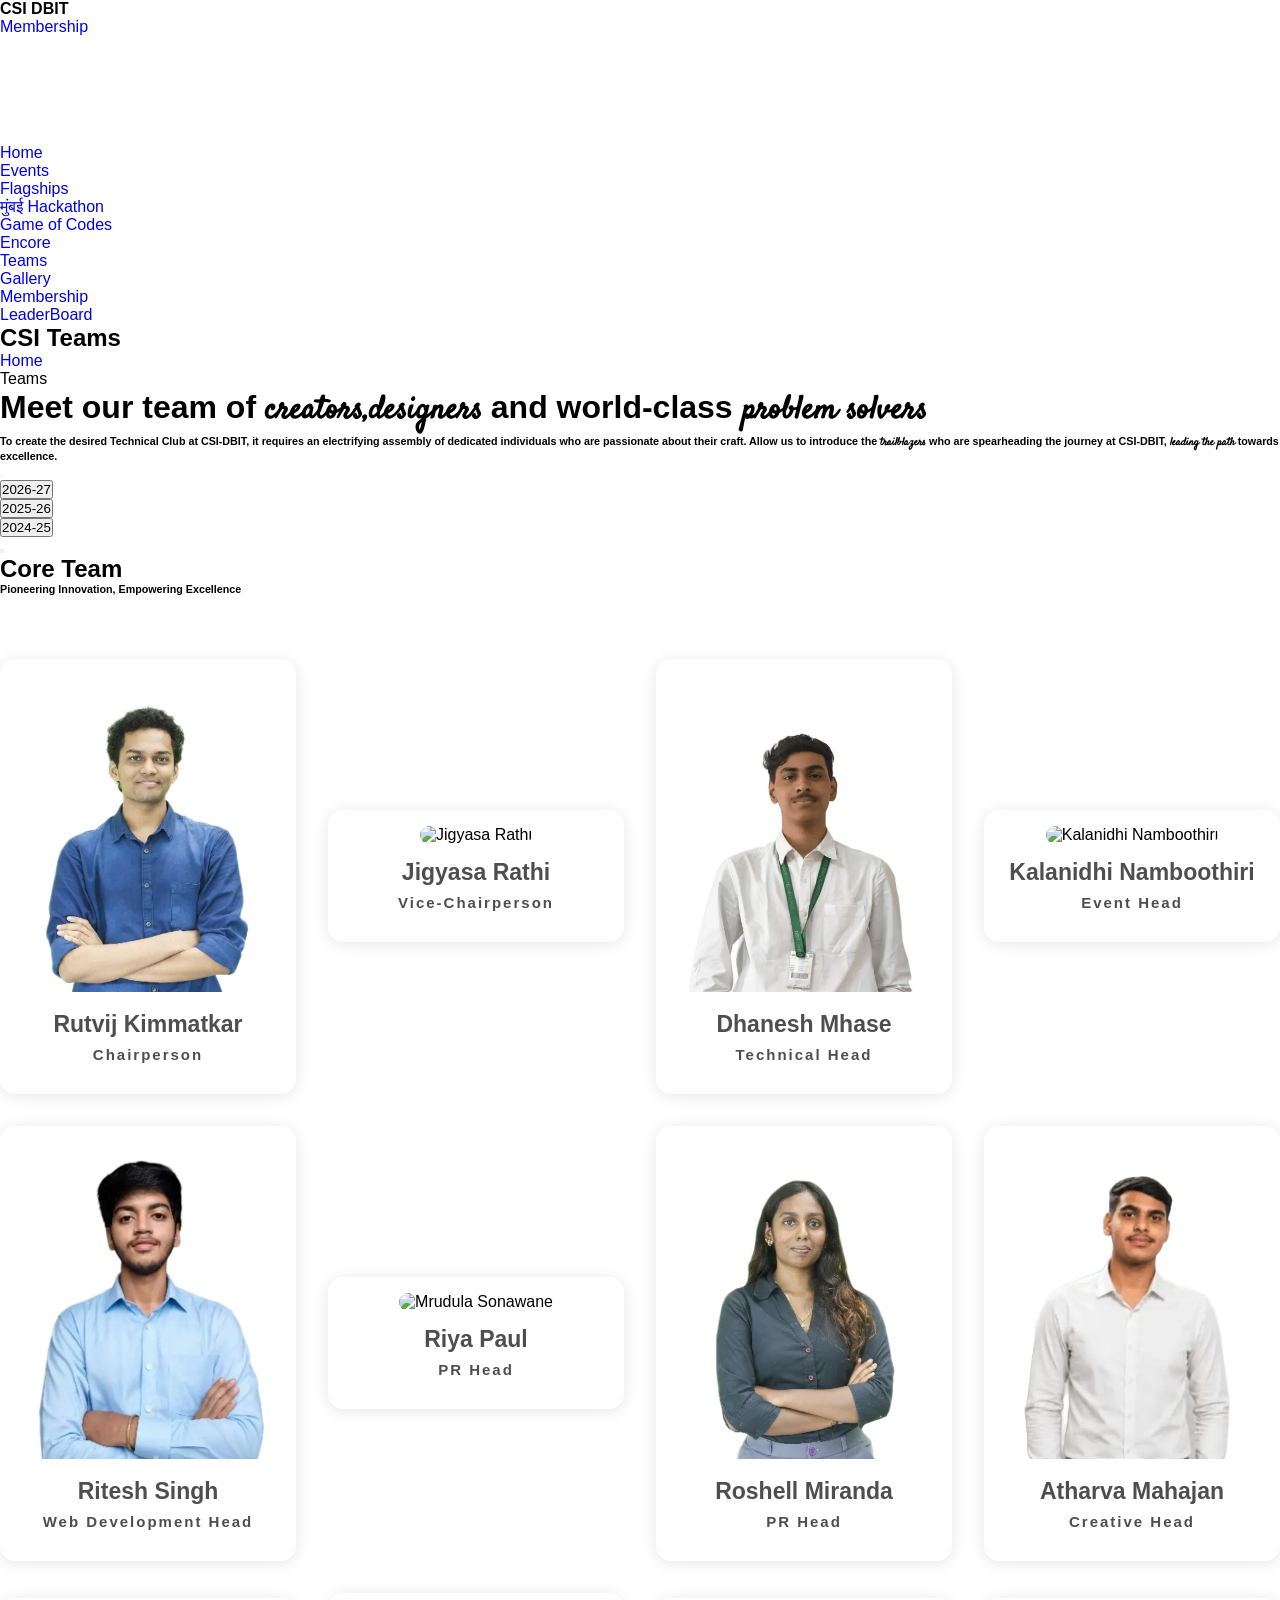
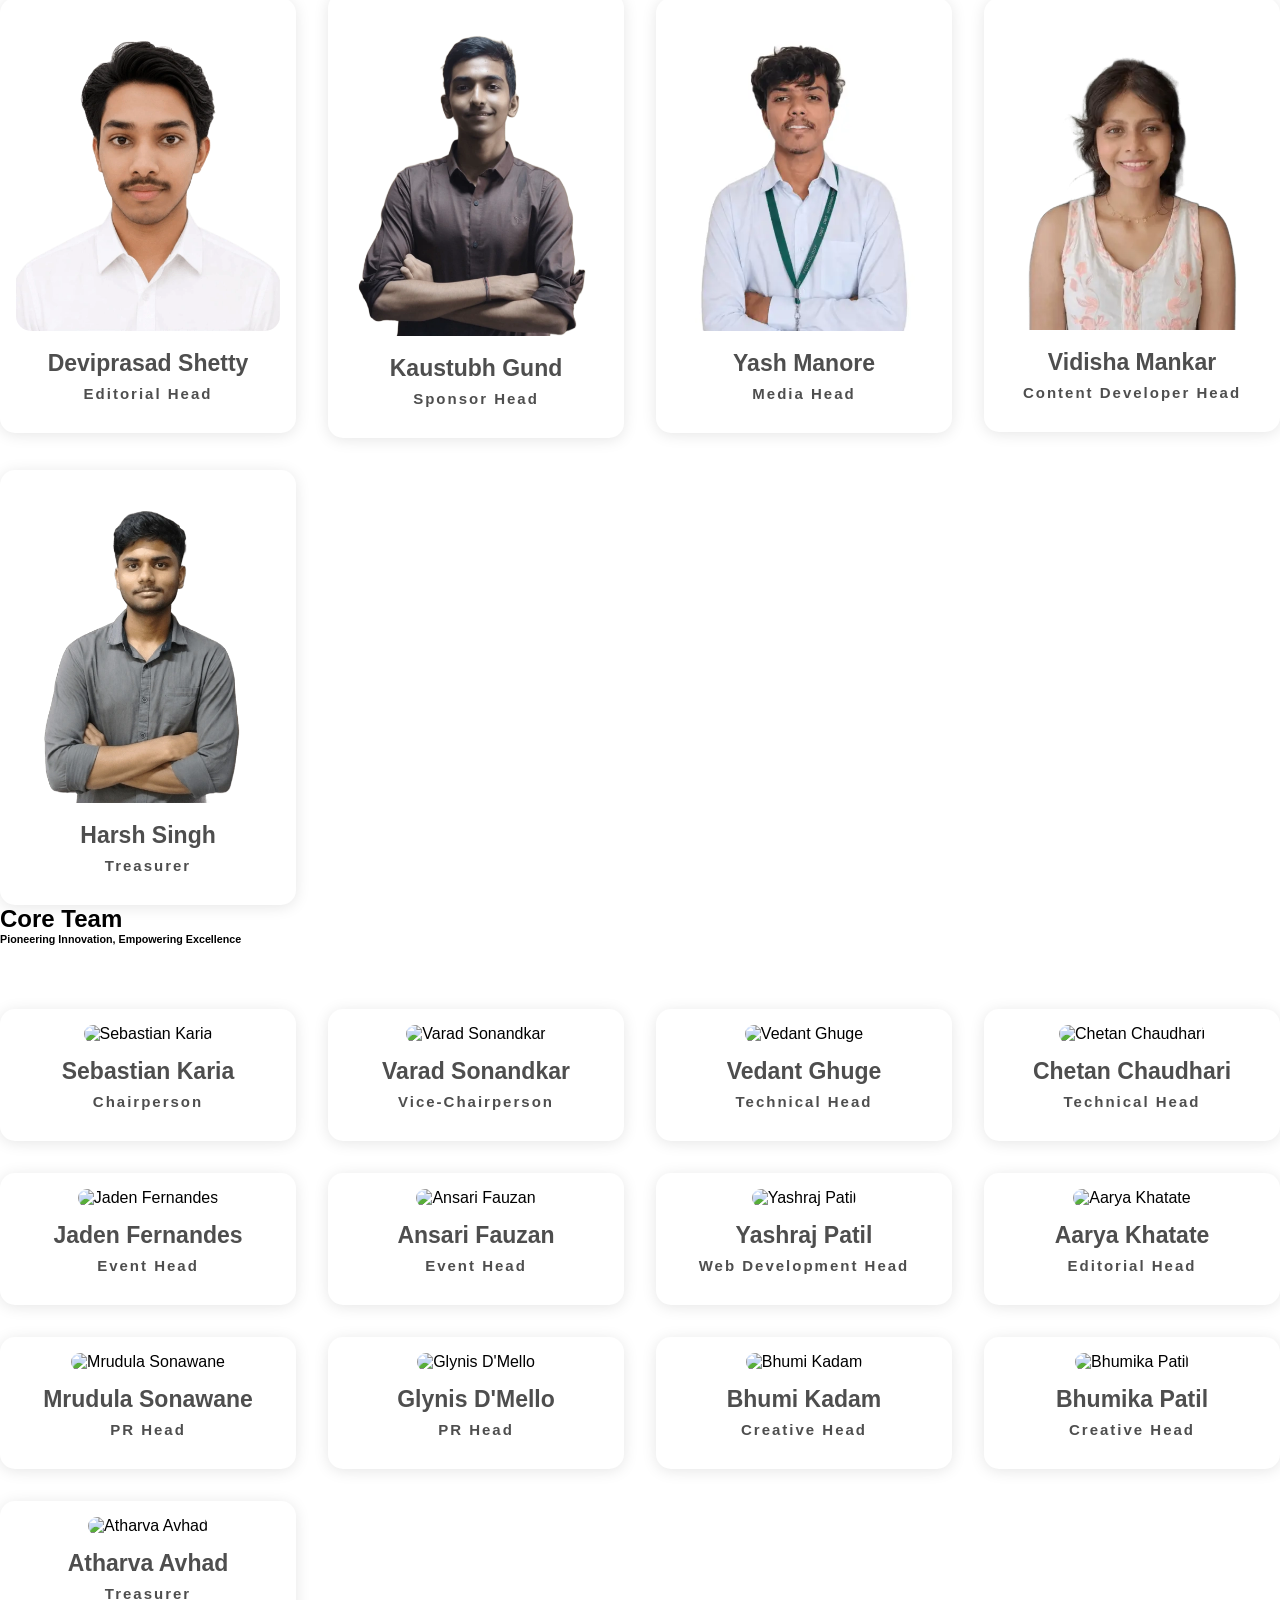
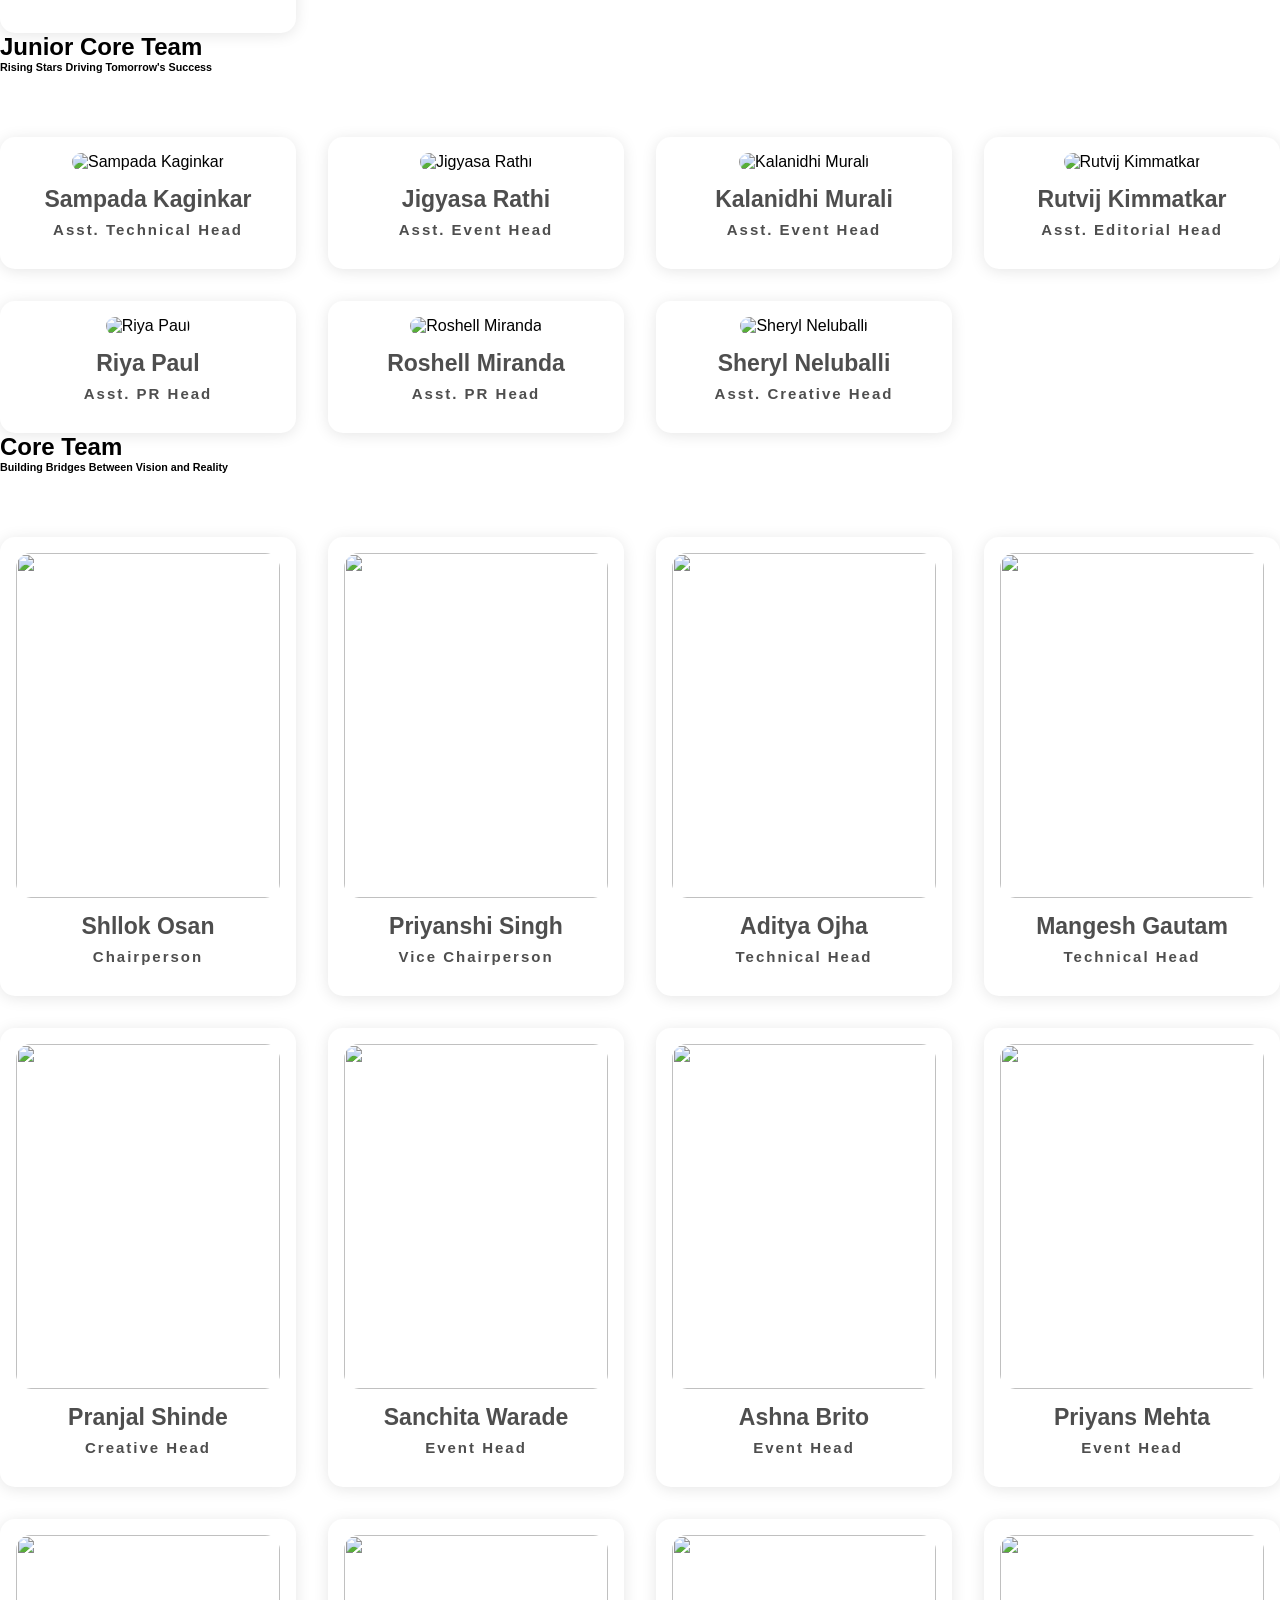
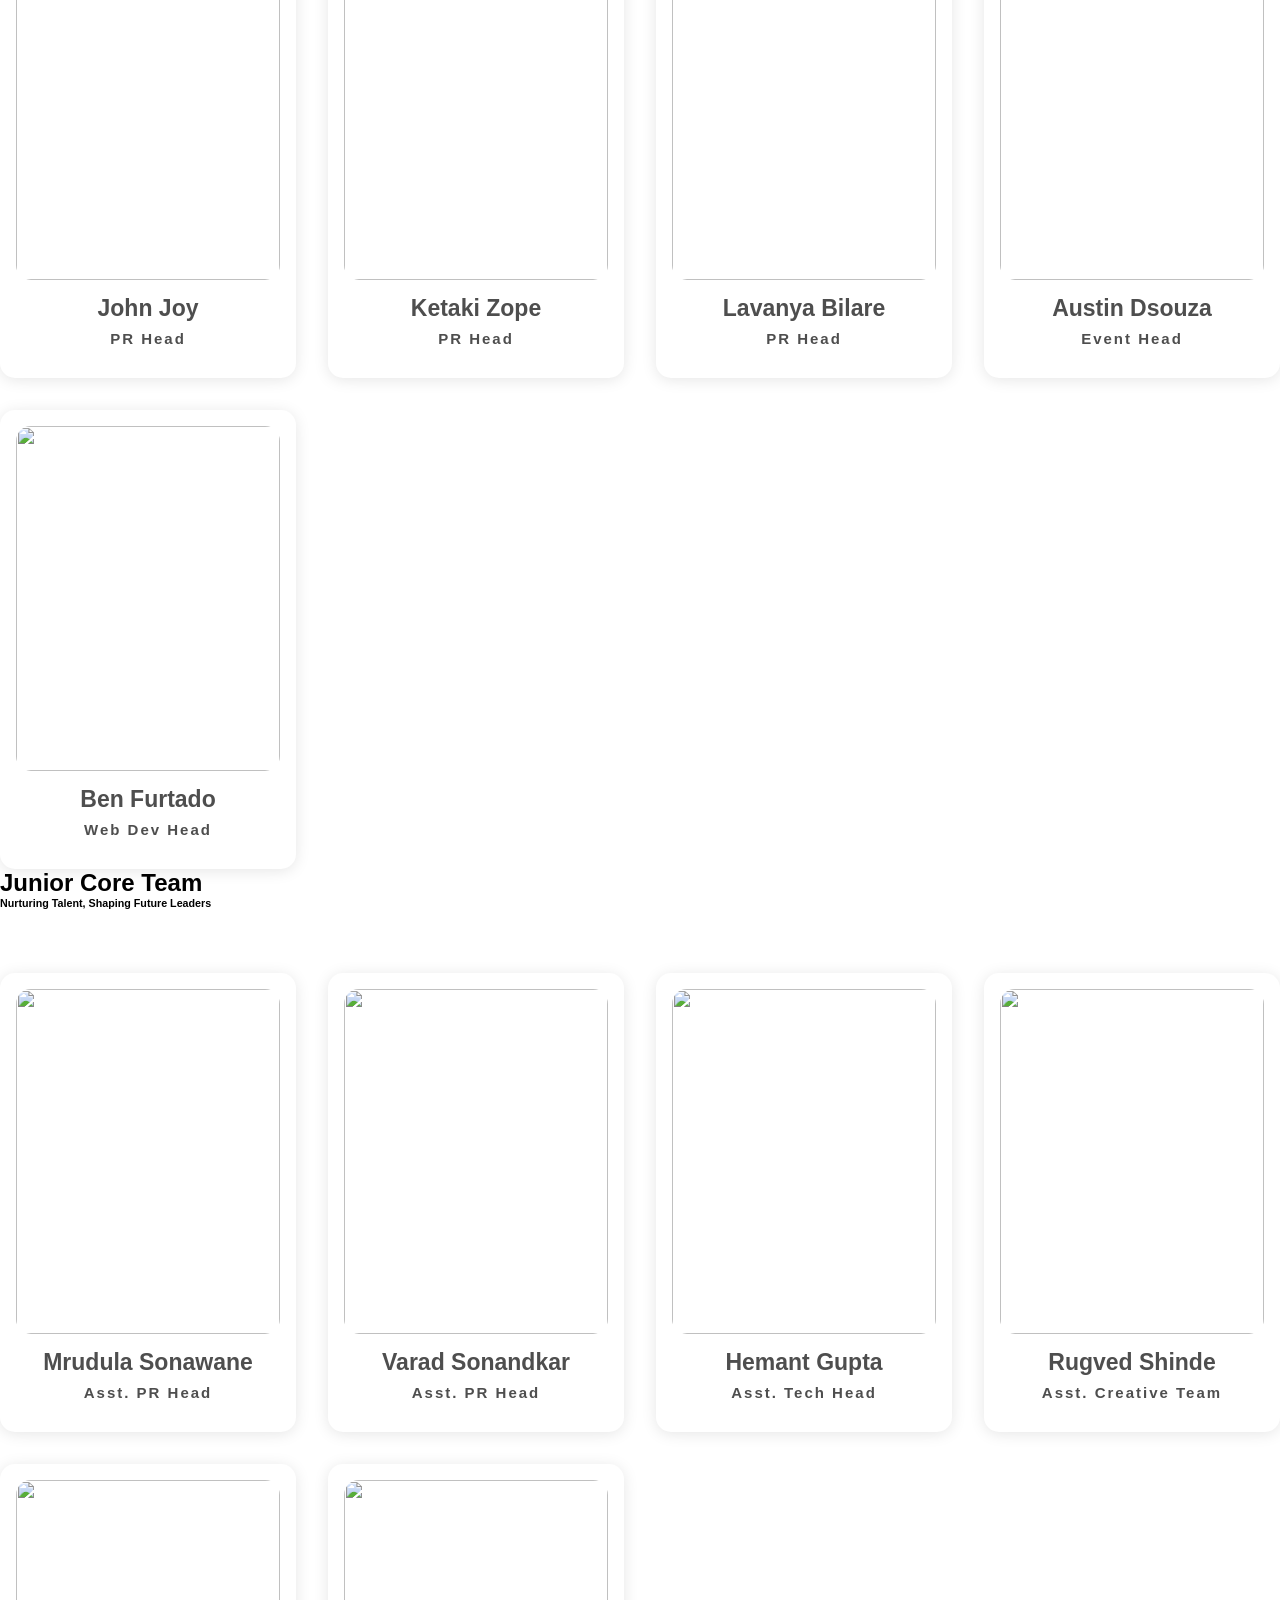
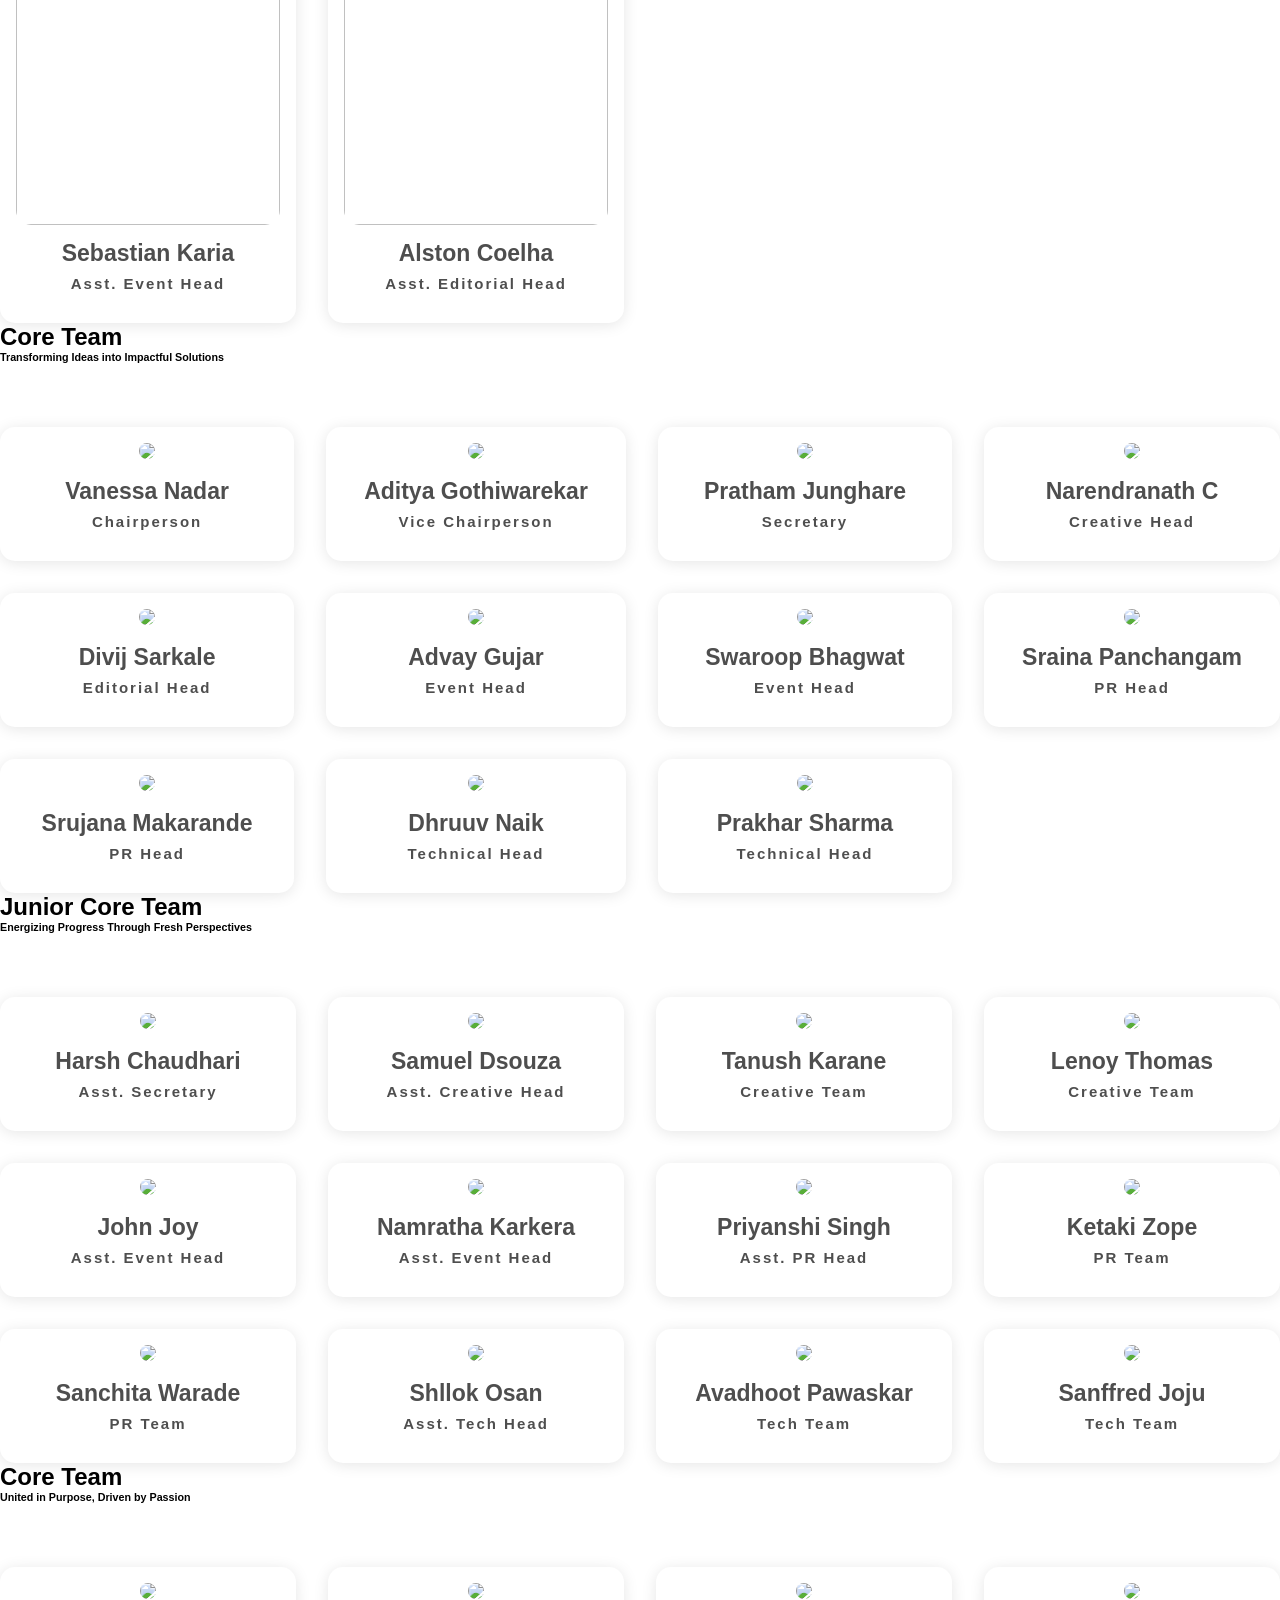
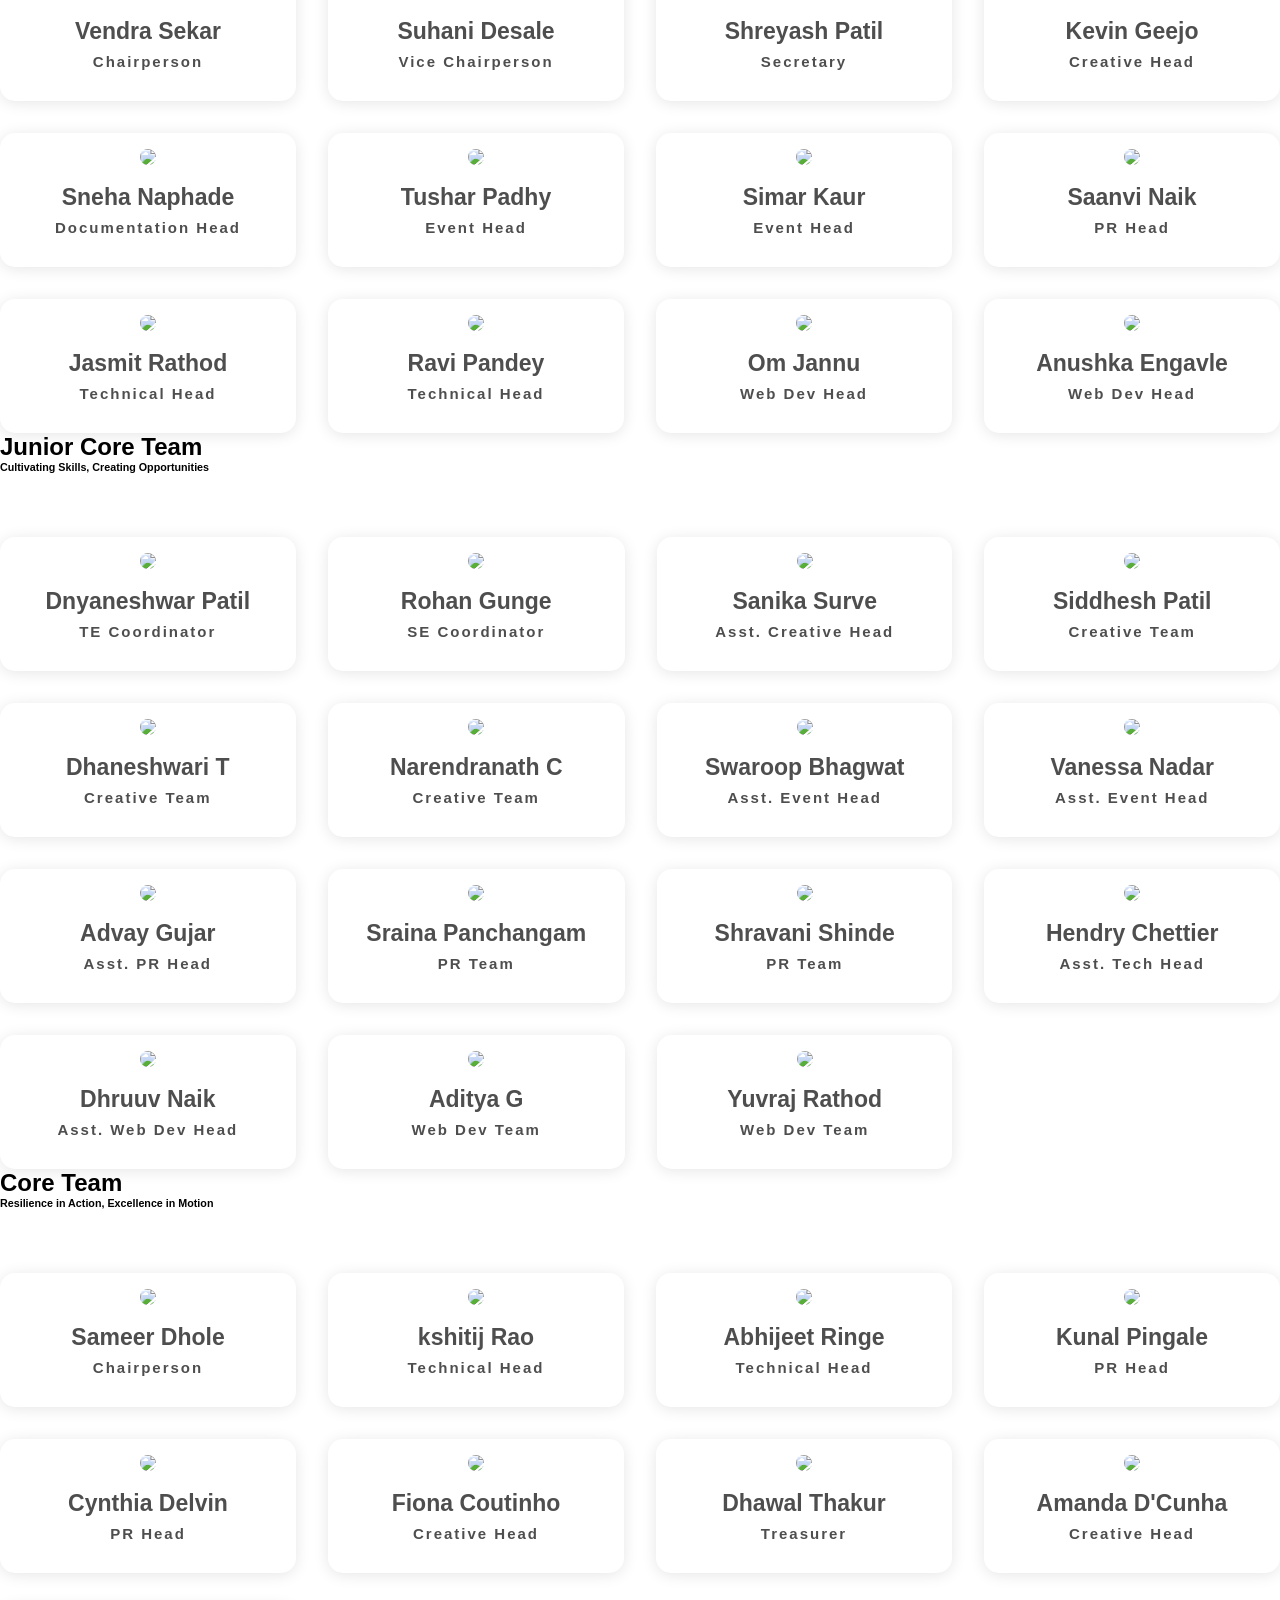
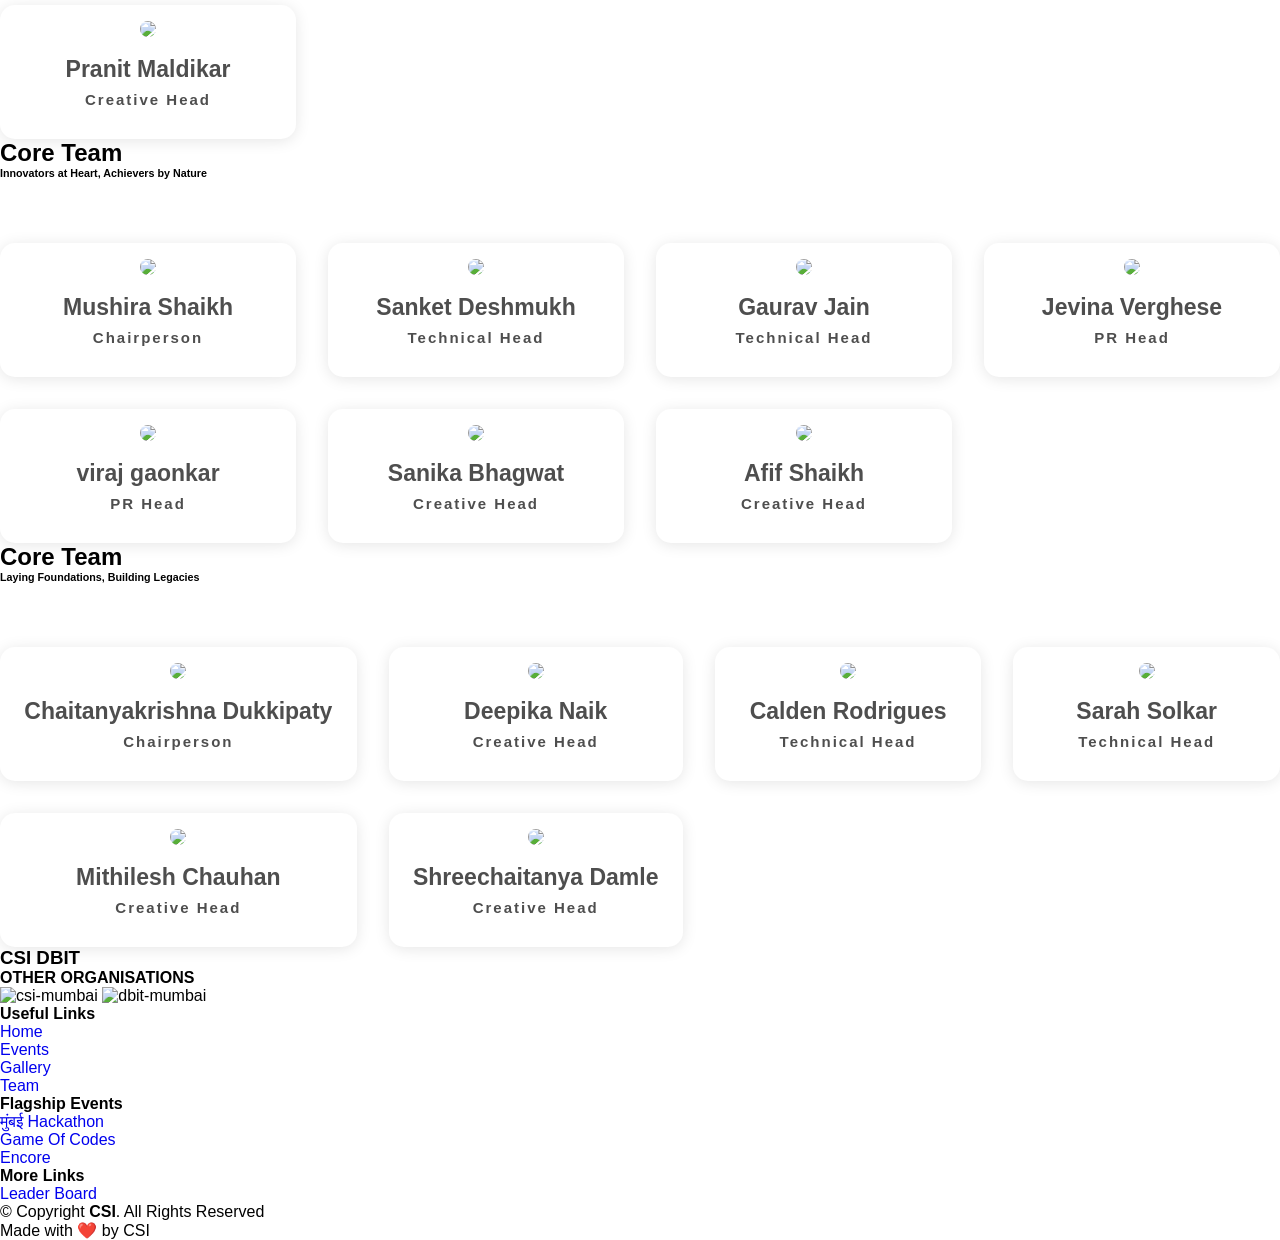
==== commit 38e5f4fb: "correcting position of yash manore on teams page" ====
--- a/team.html
+++ b/team.html
@@ -365,7 +365,7 @@
               <div class="box">
                 <img src="assets/img/team/2026/Yash Manore.webp" loading="lazy" alt="Yash Manore" />
                 <h3>Yash Manore</h3>
-                <h5>Treasurer</h5>
+                <h5>Media Head</h5>
                 <div class="cust_icons">
                   <a href="" target="_blank"><i class="fa-brands fa-linkedin fa-lg icon1"></i></a>
                   <a href="" target="_blank"><i class="fa-brands fa-github fa-lg icon2"></i></a>
